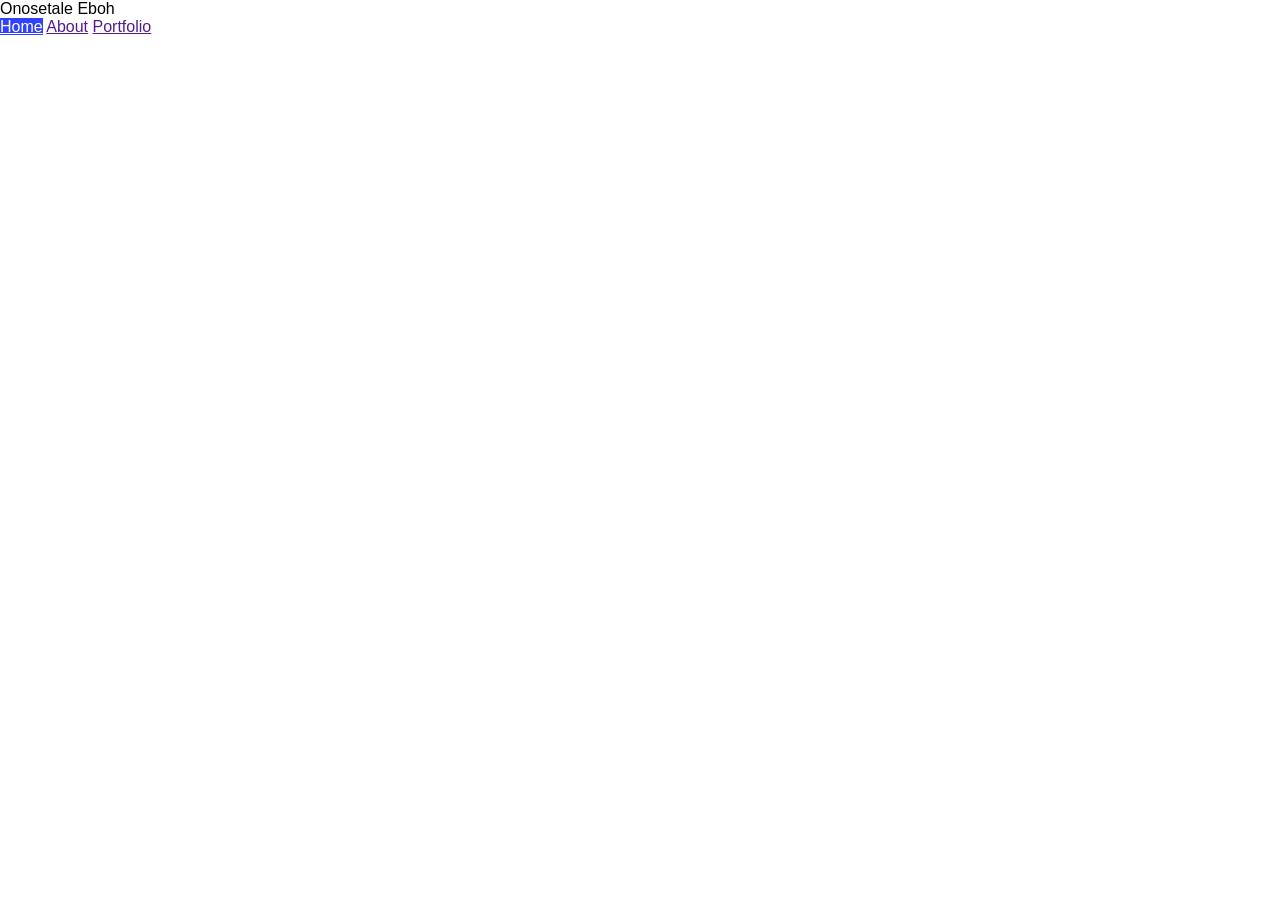
==== index.html @ ee699e07 "assignments" ====
<!DOCTYPE html>
<html lang="en">
<head>
    <meta charset="UTF-8">
    <meta name="viewport" content="width=device-width, initial-scale=1.0">
    <!-- My Title-->
    <title>Onosetale`s Portfolio</title>
    <link rel="stylesheet" href="Stylesheets/style.css">
</head>
<body>
    <header>
        <nav>
            <div class="logo">Onosetale Eboh</div>
            <div class="nav_links">
                <a href="" style="background-color: #2f43ff; color: white;">Home</a>
                <a href="">About</a>
                <a href="">Portfolio</a>
            </div>
        </nav>
    </header>
    <section></section>
    <footer></footer>
</body>
</html>
---- Stylesheets/style.css ----
*{
    padding: 0;
    margin: 0;
}

body{
    font-family: apple-system, BlinkMacSystemFont, 'Segoe UI', Roboto, Oxygen, Ubuntu, Cantarell, 'Open Sans', 'Helvetica Neue', sans-serif; 
    overflow-x: hidden;   
}

/* Media queries for devives with 1900px width and above */
@media screen and (min-width: 1900px){
    /* Header styles for devices with 1900px width and above */
    header{
        height: 100px;
        width: 100%;
        position: fixed;
    }

    /* Navigation styles for devices with 1900px width and above */
    nav{
        height: 100%;
        width: 100%;
        border: 1px solid;
        display: flex;
        justify-content: space-between;
        align-items: center;
    }

    .logo{
        width: 300px;
        border: 1px solid;
        font-size: 30px;
        font-weight: 600;
        align-content: center;
        text-align: center;
    }

    .nav_links{
        height: 100%;
        width: 800px;
        border: 1px solid;
        display: flex;
        justify-content: space-evenly;
        align-items: center;
    }

    .nav_links>a{
        text-decoration: none;
        color: black;
    }
}
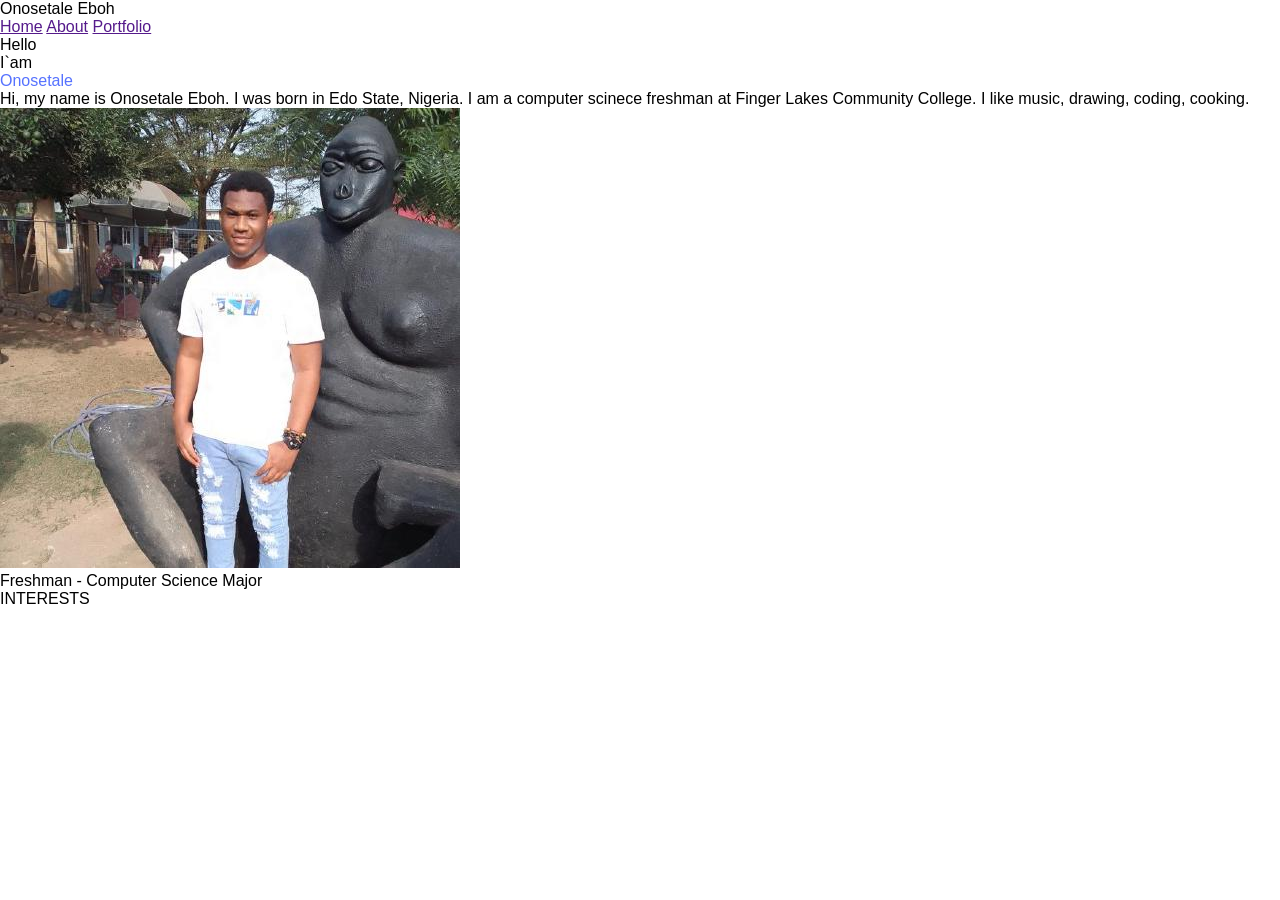
==== commit bbc3716c: "assign" ====
--- a/index.html
+++ b/index.html
@@ -12,13 +12,27 @@
         <nav>
             <div class="logo">Onosetale Eboh</div>
             <div class="nav_links">
-                <a href="" style="background-color: #2f43ff; color: white;">Home</a>
+                <a href="" >Home</a>
                 <a href="">About</a>
                 <a href="">Portfolio</a>
             </div>
         </nav>
     </header>
-    <section></section>
+    <section>
+        <div class="hello">
+            <p> Hello</p>
+        </div>
+        <div class="first_intro"> I`am <p style="color: #5672ff;">Onosetale</p></div>
+        <div class="second_intro">
+            <div class="about"> Hi, my name is Onosetale Eboh. I was born in Edo State, Nigeria. I am a computer scinece freshman at Finger Lakes Community College. I like music, drawing, coding, cooking.</div>
+            <img src="Images/155745445.jpg" alt="My Profile picture">
+            <p> Freshman - Computer Science Major</p>
+        </div>
+        <div class="interests_div">
+            <p class="heading">INTERESTS</p>
+            <div class="interests"></div>
+        </div>
+    </section>
     <footer></footer>
 </body>
 </html>
--- a/Stylesheets/style.css
+++ b/Stylesheets/style.css
@@ -14,32 +14,32 @@
     header{
         height: 100px;
         width: 100%;
-        position: fixed;
     }
 
     /* Navigation styles for devices with 1900px width and above */
     nav{
-        height: 100%;
+        height: 100px;
         width: 100%;
-        border: 1px solid;
         display: flex;
         justify-content: space-between;
         align-items: center;
+        position: fixed;
+        background-color: white;
+        box-shadow: 0px 3px 3px 0px #5672ff;
     }
 
     .logo{
         width: 300px;
-        border: 1px solid;
         font-size: 30px;
         font-weight: 600;
         align-content: center;
         text-align: center;
+        color: #5672ff;
     }
 
     .nav_links{
         height: 100%;
         width: 800px;
-        border: 1px solid;
         display: flex;
         justify-content: space-evenly;
         align-items: center;
@@ -47,6 +47,91 @@
 
     .nav_links>a{
         text-decoration: none;
-        color: black;
+        color: #5672ff;
+        width: 6vw;
+        height: 40px;
+        border-radius: 20px 20px 20px 20px;
+        text-align: center;
+        align-content: center;
+        font-weight: 600;
+        transition-duration: 300ms;
+    }
+    .nav_links>a:hover{
+        border: 1px solid #2f43ff;
+        background-color: #2f43ff;
+        color: white;
+
+    }
+
+    section{
+        height: 3000px;
+        width: 100%;
+        border: 1px solid;
+    }
+
+    .hello{
+        height: 130px;
+        width: 100%;
+        display: grid;
+        place-content: center;
+    }
+
+    .hello>p{
+        height: 50px;
+        width: 8vw;
+        border: 2px solid #5672ff;
+        text-align: center;
+        align-content: center;
+        border-radius: 26px 26px 26px 26px;
+        font-weight: 600;
+        color: #5672ff;
+    }
+
+    .first_intro{
+        height: 180px;
+        width: 100%;
+        text-align: center;
+        font-size: 60px;
+        font-weight: 500;
+    }
+
+    .second_intro{
+        height: 700px;
+        width: 100%;
+        display: flex;
+        justify-content: space-evenly;
+        align-items: center;
+    }
+
+    .about{
+        height: 200px;
+        width: 18vw;
+        font-weight: 600;
+        font-size: 20px;
+    }
+
+    .second_intro>img{
+        border-radius: 50%;
+        box-shadow: 0px 0px 15px 0px #5672ff;
+    }
+
+    .second_intro>p{
+        font-weight: 600;
+    }
+
+    .heading{
+        width: 100%;
+        text-align: center;
+        font-size: 35px;
+        font-weight: 600;
+        color: #5672ff;
+    }
+
+    .interests{
+        height: 800px;
+        width: 100%;
+        border: 1px solid; 
+        background: linear-gradient(90deg,rgba(86, 114, 255, 1) 0%, rgba(255, 255, 255, 1) 100%);
+
     }
 }
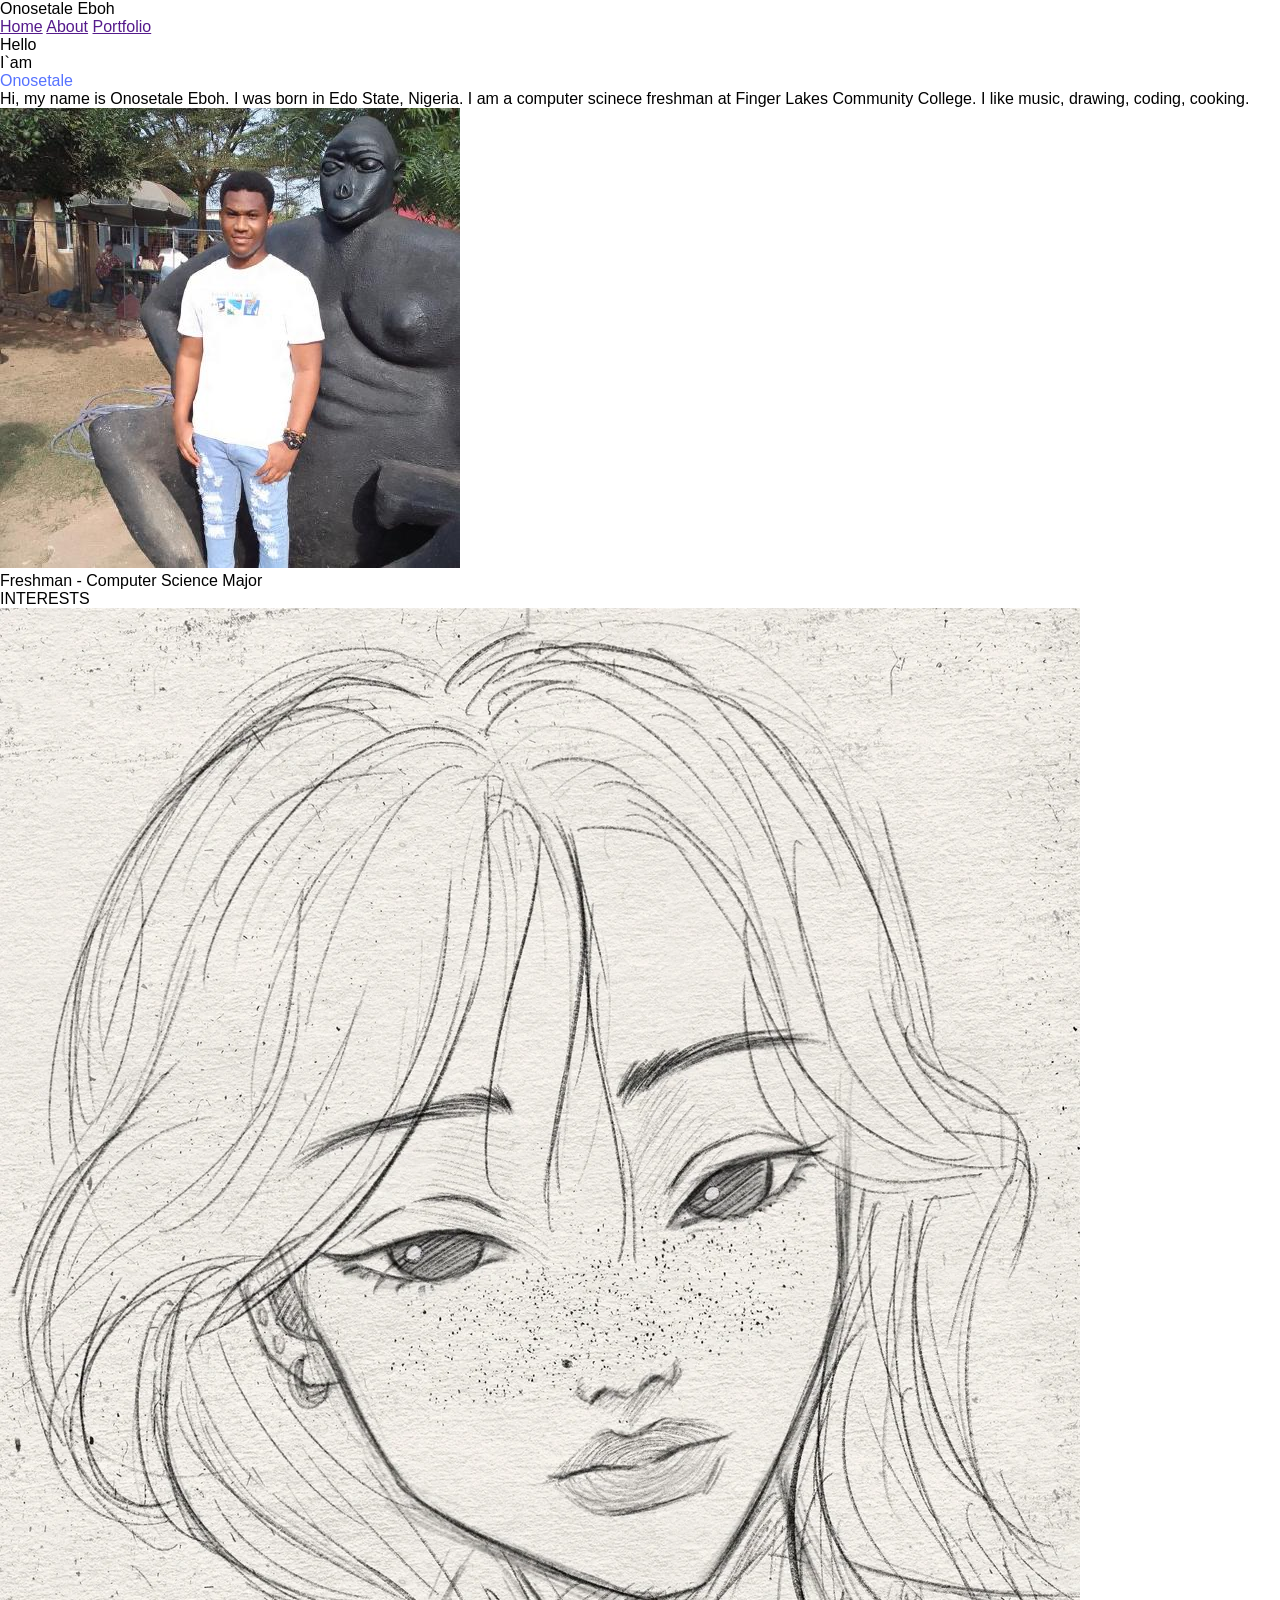
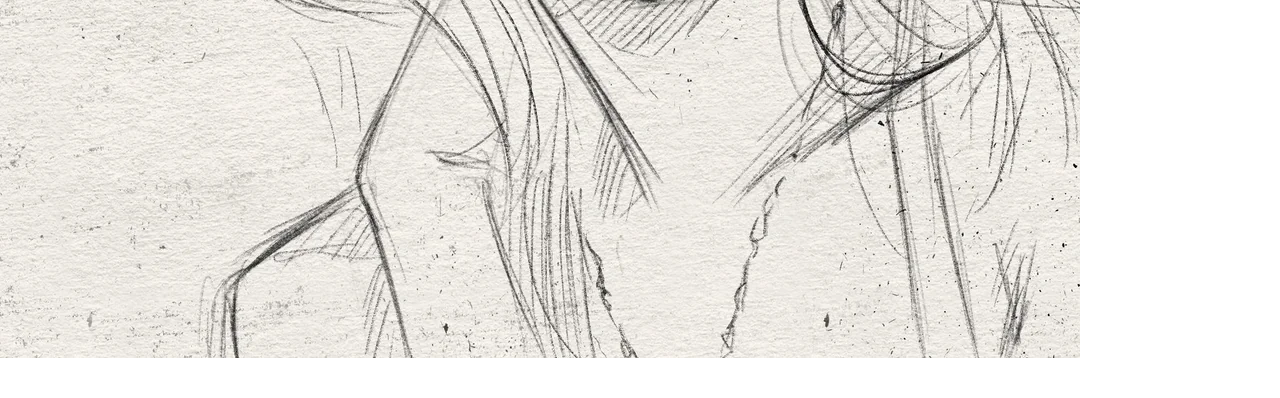
==== commit 61da8cbe: "update" ====
--- a/index.html
+++ b/index.html
@@ -30,7 +30,17 @@
         </div>
         <div class="interests_div">
             <p class="heading">INTERESTS</p>
-            <div class="interests"></div>
+            <div class="interests">
+                <div>
+                    <img src="Images/you-ever-finish-a-drawing-that-makes-you-think-youre-v0-ff0scjn5gioa1.webp" alt=" An image of a drawing" class="interest_img">
+                </div>
+                <div>
+                    <img src="" alt="" srcset="" class="interest_img">
+                </div>
+                <div>
+                    <img src="" alt="" srcset="" class="interest_img">
+                </div>
+            </div>
         </div>
     </section>
     <footer></footer>
--- a/Stylesheets/style.css
+++ b/Stylesheets/style.css
@@ -127,11 +127,36 @@
         color: #5672ff;
     }
 
-    .interests{
+    .interests_div{
         height: 800px;
         width: 100%;
         border: 1px solid; 
-        background: linear-gradient(90deg,rgba(86, 114, 255, 1) 0%, rgba(255, 255, 255, 1) 100%);
+    }
 
+    .interests{
+        height: 600px;
+        width: 100%;
+        border: 1px solid;
+        display: flex;
+        justify-content: space-evenly;
+        align-items: center;
+    }
+
+    .interests>div{
+        height: 500px;
+        width: 500px;
+        border: 1px solid;
+        border-radius: 3%;
+    }
+    .interests>div:hover{
+        box-shadow: 0px 0px 15px 0px #5672ff;
+        transition-duration: 300ms;
+    }
+
+    .interest_img{
+        height: 400px;
+        width: 100%;
+        border-top-left-radius: inherit;
+        border-top-right-radius: inherit;
     }
 }
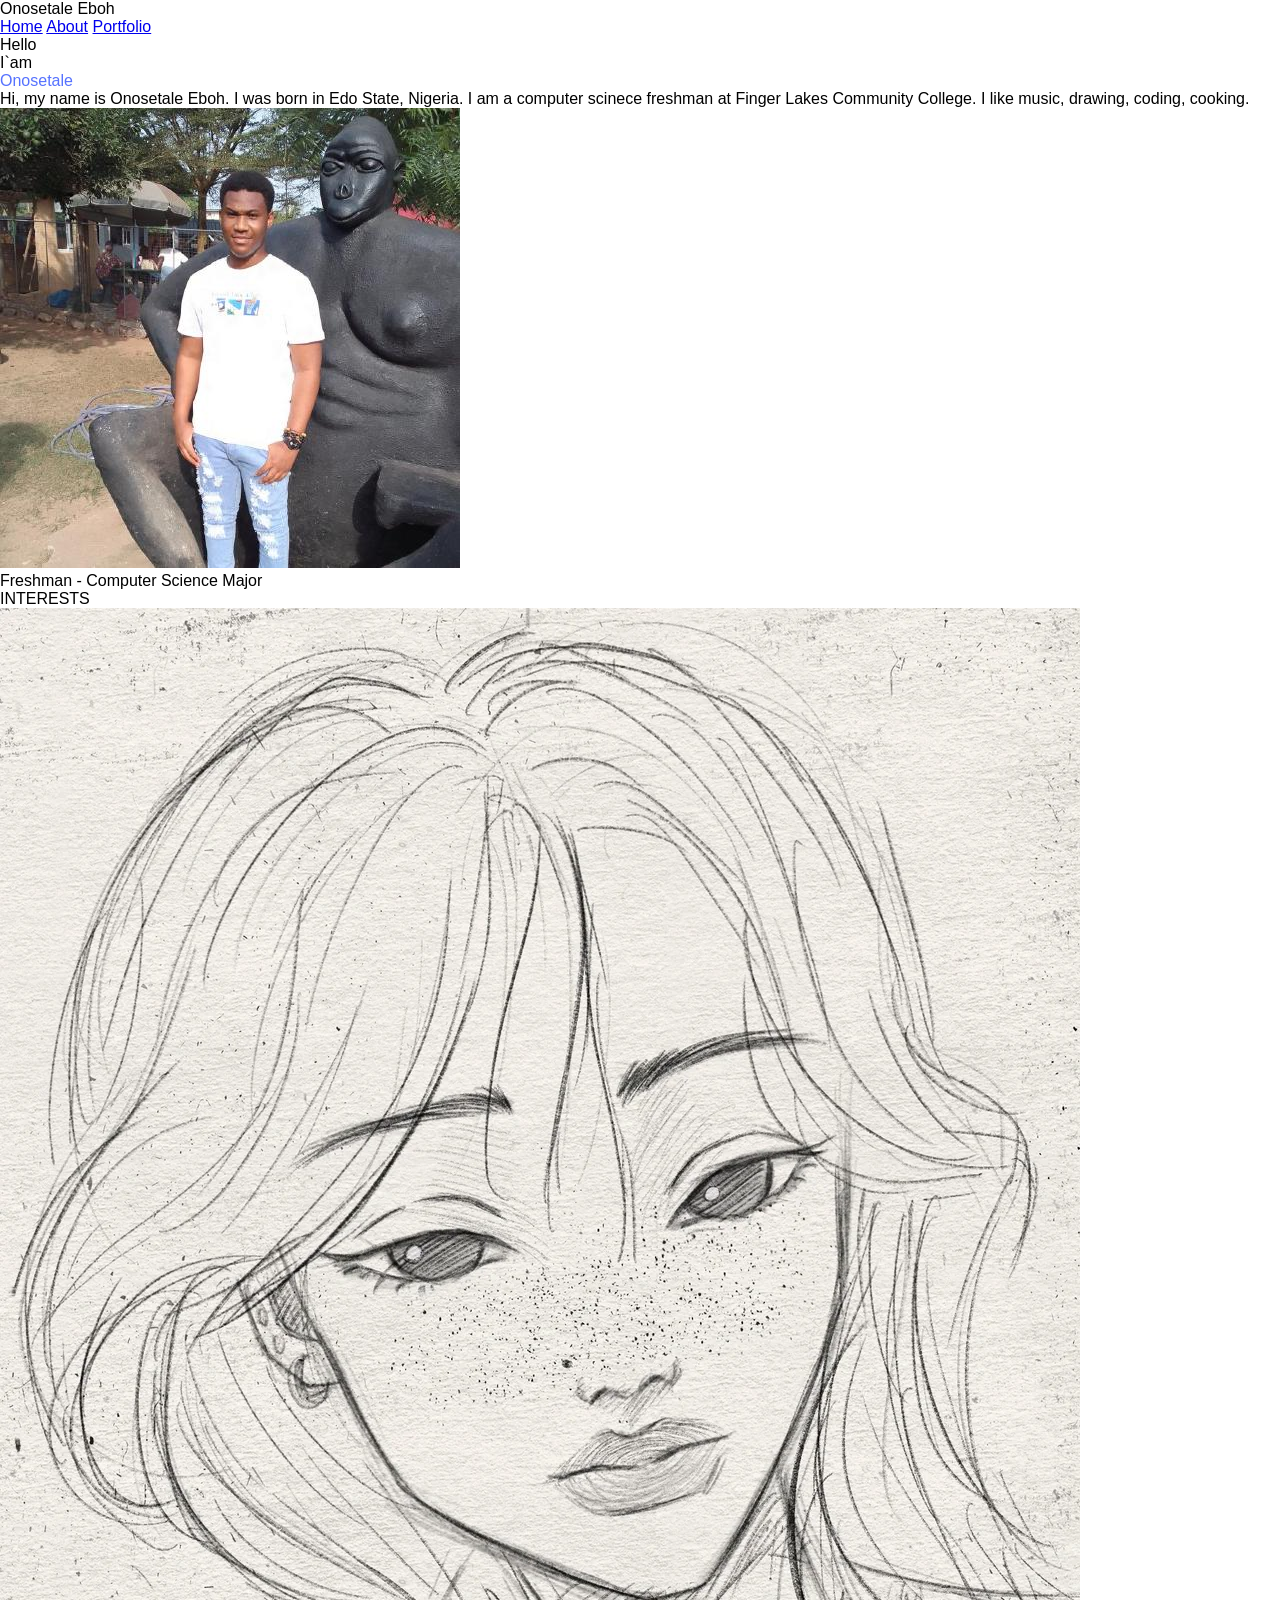
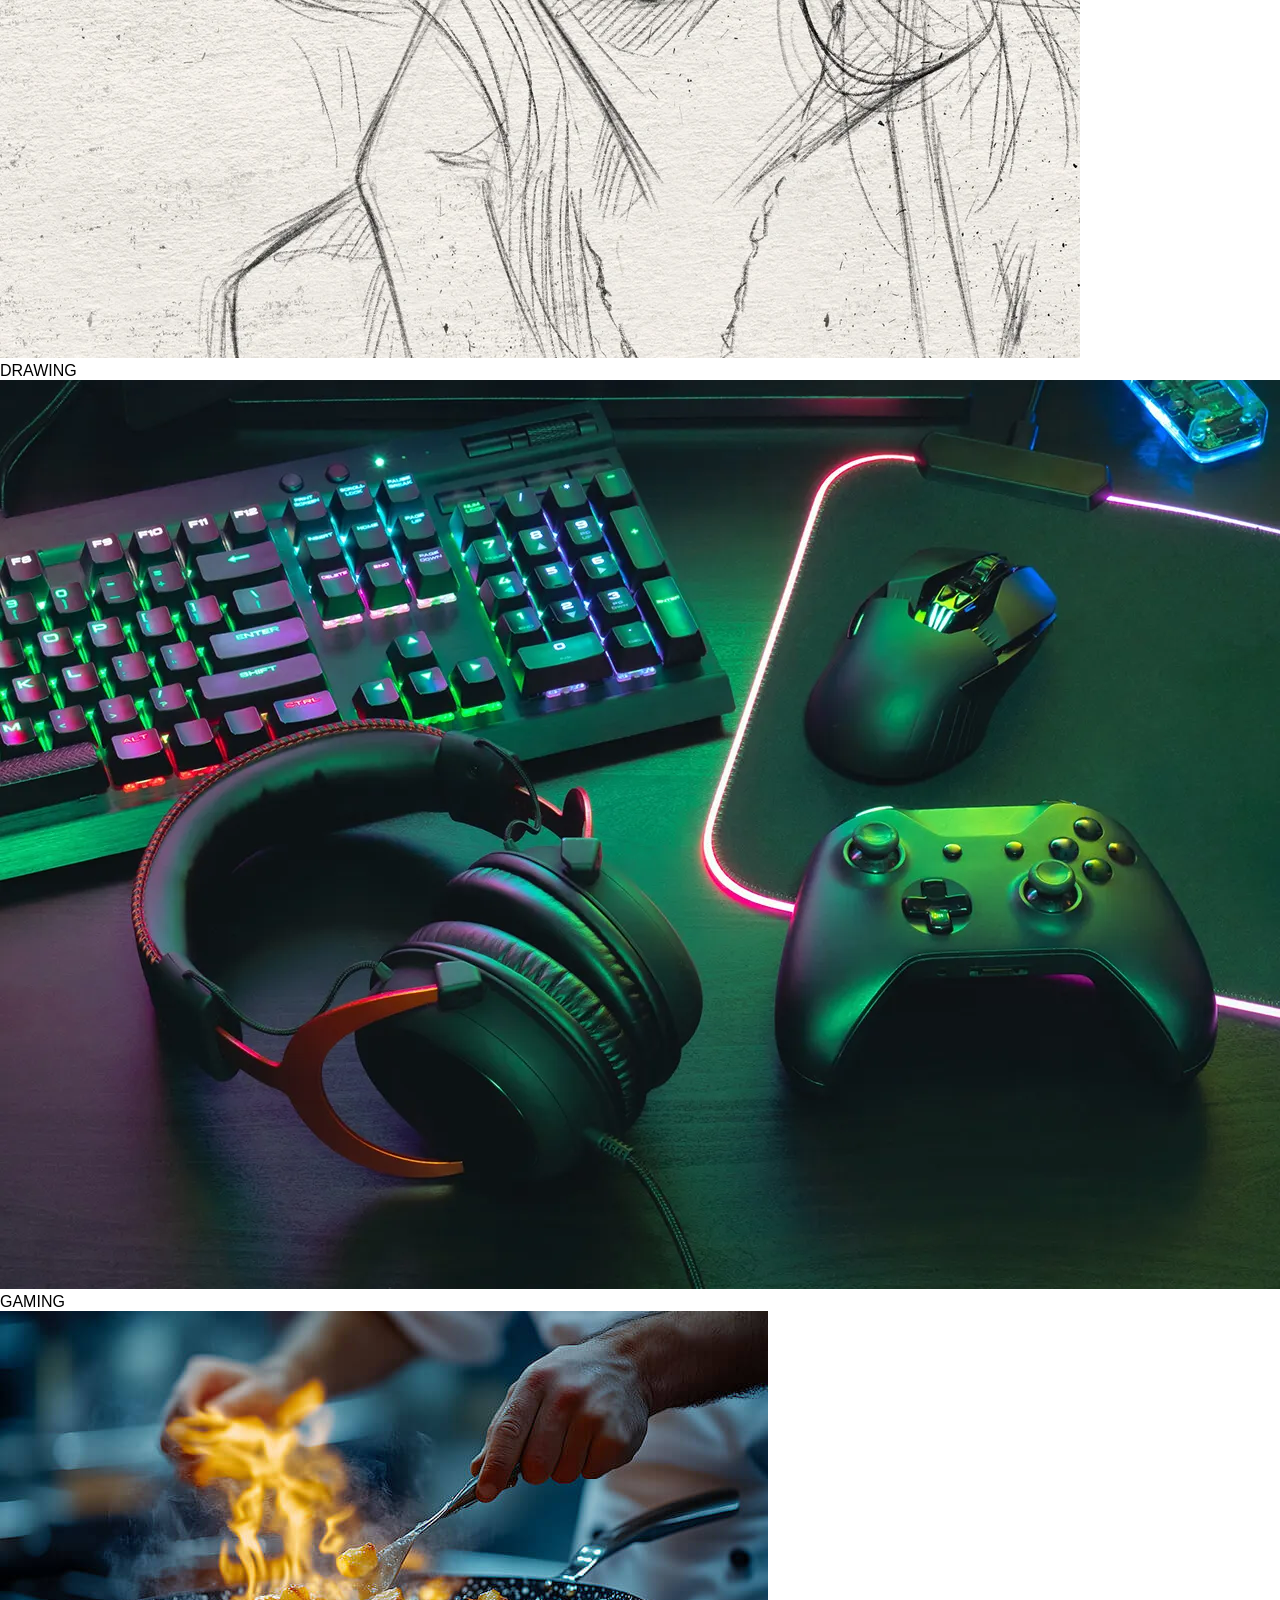
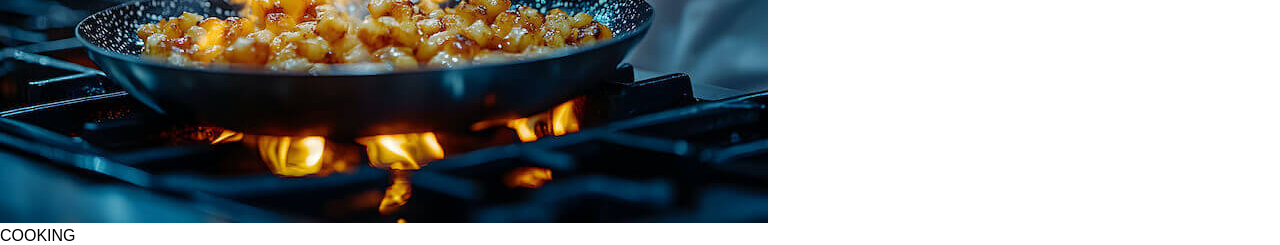
==== commit f9f6d9a1: "class" ====
--- a/index.html
+++ b/index.html
@@ -12,9 +12,9 @@
         <nav>
             <div class="logo">Onosetale Eboh</div>
             <div class="nav_links">
-                <a href="" >Home</a>
-                <a href="">About</a>
-                <a href="">Portfolio</a>
+                <a href="index.html" >Home</a>
+                <a href="about.html">About</a>
+                <a href="#">Portfolio</a>
             </div>
         </nav>
     </header>
@@ -33,12 +33,15 @@
             <div class="interests">
                 <div>
                     <img src="Images/you-ever-finish-a-drawing-that-makes-you-think-youre-v0-ff0scjn5gioa1.webp" alt=" An image of a drawing" class="interest_img">
+                    <p class="interest_title">DRAWING</p>
                 </div>
                 <div>
-                    <img src="" alt="" srcset="" class="interest_img">
+                    <img src="Images/gaming-keyboard-mouse-controller-headphones.webp" alt="" srcset="" class="interest_img">
+                    <p class="interest_title">GAMING</p>
                 </div>
                 <div>
-                    <img src="" alt="" srcset="" class="interest_img">
+                    <img src="Images/Chef-Flambeing-Potatoes-in-Professional-Kitchen-768.jpeg" alt="" srcset="" class="interest_img">
+                    <p class="interest_title">COOKING</p>
                 </div>
             </div>
         </div>
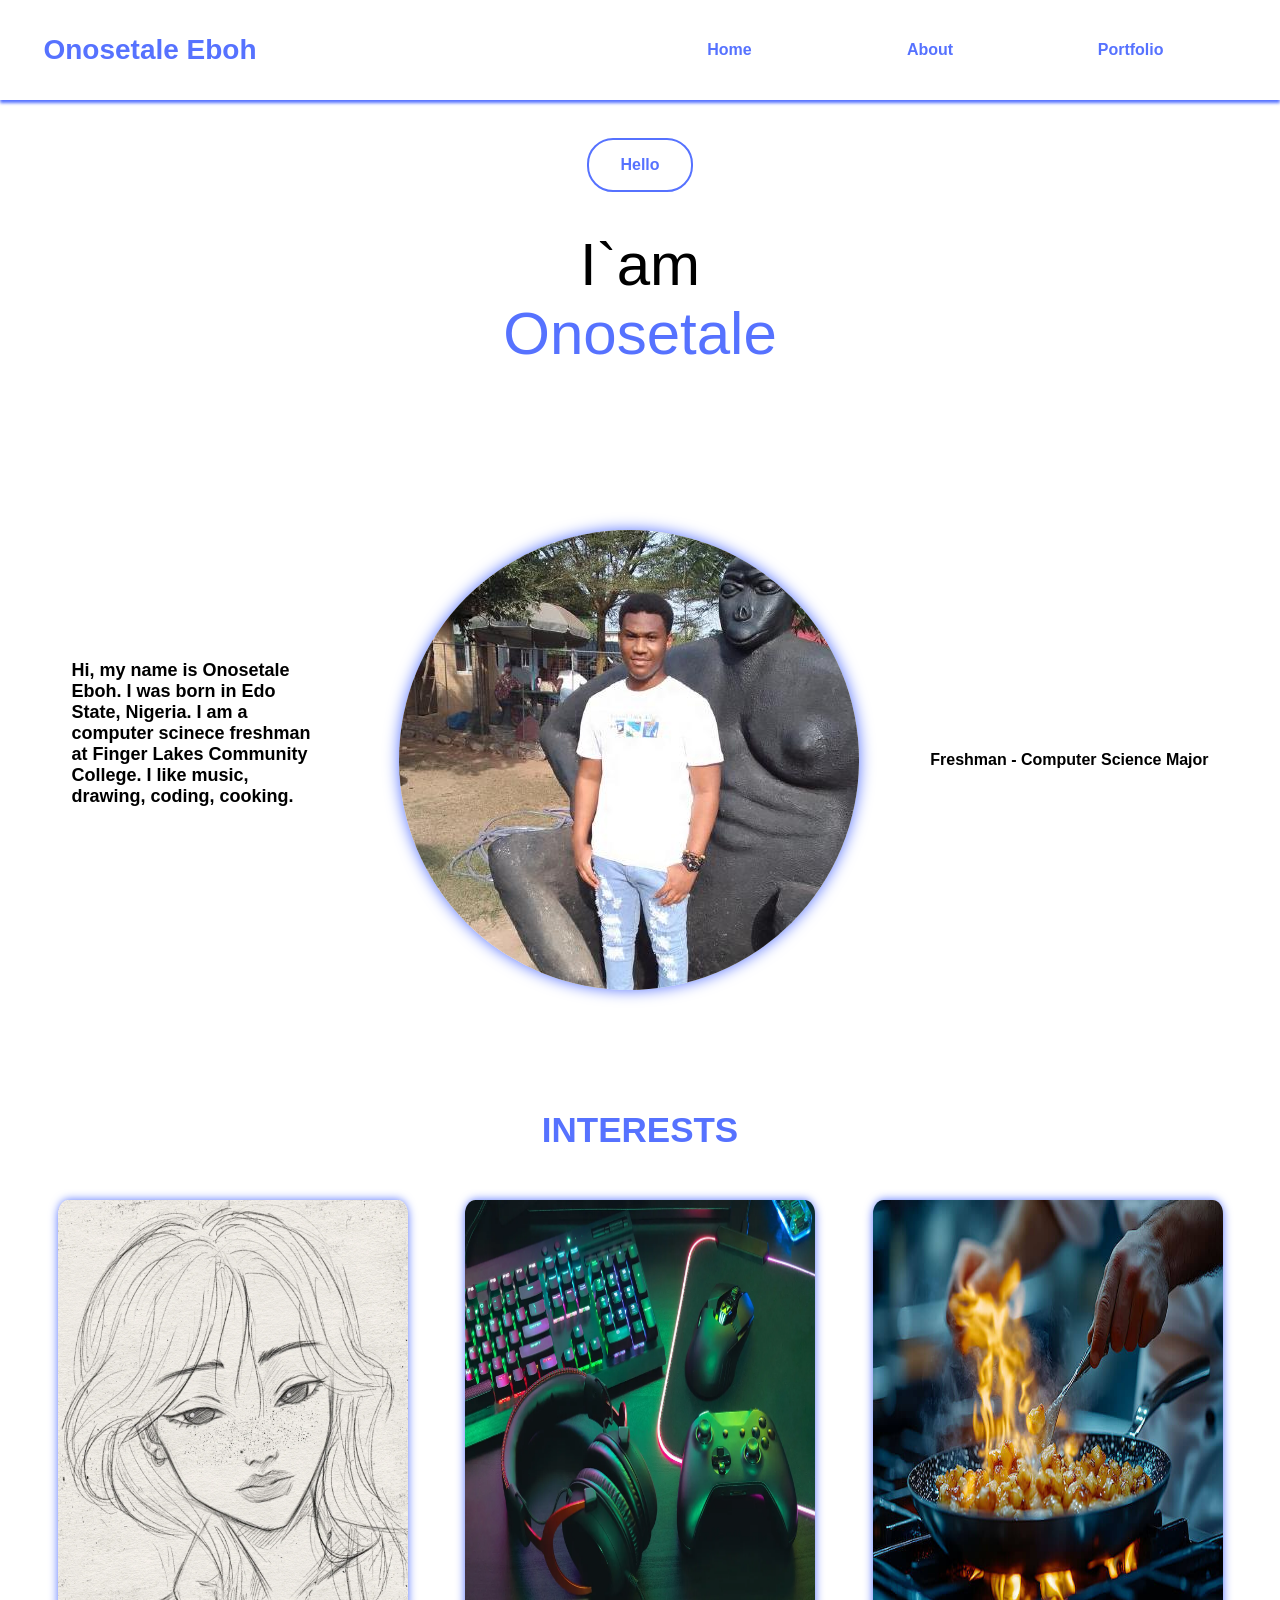
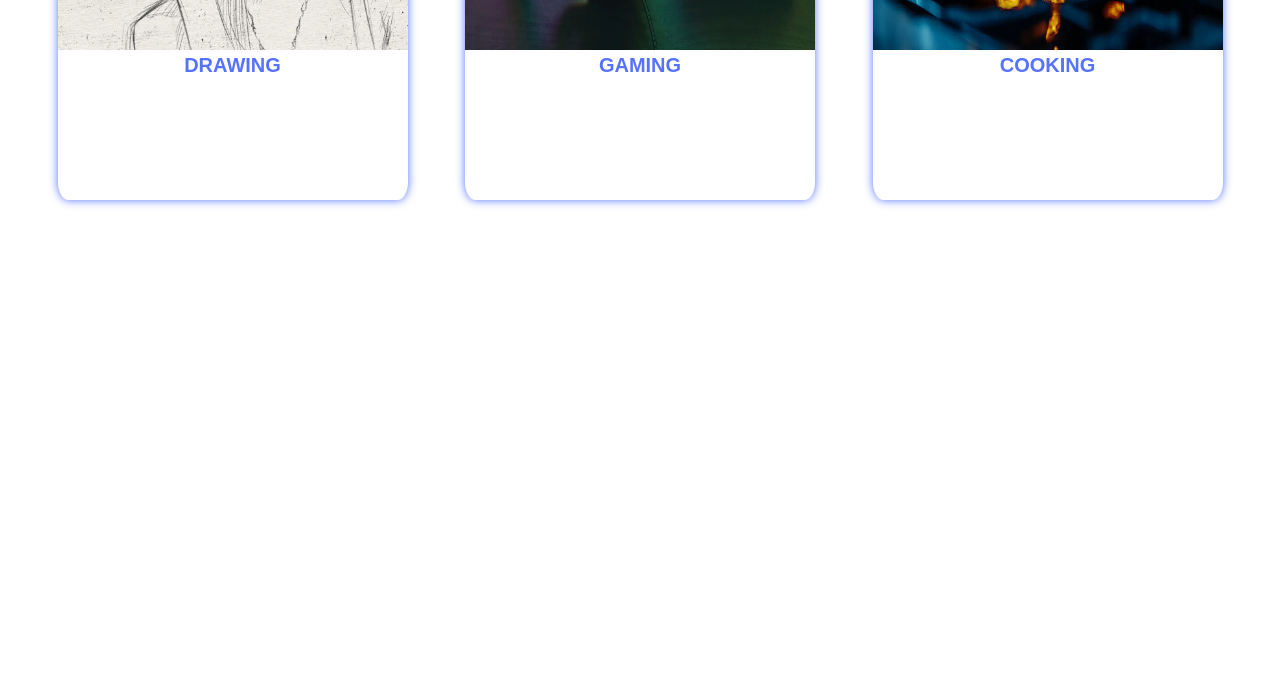
==== commit 5d215302: "assign" ====
--- a/index.html
+++ b/index.html
@@ -14,7 +14,7 @@
             <div class="nav_links">
                 <a href="index.html" >Home</a>
                 <a href="about.html">About</a>
-                <a href="#">Portfolio</a>
+                <a href="portfolio.html">Portfolio</a>
             </div>
         </nav>
     </header>
--- a/Stylesheets/style.css
+++ b/Stylesheets/style.css
@@ -8,6 +8,1254 @@
     overflow-x: hidden;   
 }
 
+@media screen and (min-width: 1200px) and (max-width: 1299px){
+    /* Header styles for devices with 1900px width and above */
+    header{
+        height: 100px;
+        width: 100%;
+    }
+
+    /* Navigation styles for devices with 1900px width and above */
+    nav{
+        height: 100px;
+        width: 100%;
+        display: flex;
+        justify-content: space-between;
+        align-items: center;
+        position: fixed;
+        background-color: white;
+        box-shadow: 0px 3px 3px 0px #5672ff;
+    }
+
+    .logo{
+        width: 300px;
+        font-size: 28px;
+        font-weight: 600;
+        align-content: center;
+        text-align: center;
+        color: #5672ff;
+    }
+
+    .nav_links{
+        height: 100%;
+        width: 700px;
+        display: flex;
+        justify-content: space-evenly;
+        align-items: center;
+    }
+
+    .nav_links>a{
+        text-decoration: none;
+        color: #5672ff;
+        width: 8vw;
+        height: 40px;
+        border-radius: 20px 20px 20px 20px;
+        text-align: center;
+        align-content: center;
+        font-weight: 600;
+        transition-duration: 300ms;
+    }
+    .nav_links>a:hover{
+        border: 1px solid #2f43ff;
+        background-color: #2f43ff;
+        color: white;
+
+    }
+
+    section{
+        height: 2200px;
+        width: 100%;
+    }
+
+    .hello{
+        height: 130px;
+        width: 100%;
+        display: grid;
+        place-content: center;
+    }
+
+    .hello>p{
+        height: 50px;
+        width: 8vw;
+        border: 2px solid #5672ff;
+        text-align: center;
+        align-content: center;
+        border-radius: 26px 26px 26px 26px;
+        font-weight: 600;
+        color: #5672ff;
+    }
+
+    .first_intro{
+        height: 180px;
+        width: 100%;
+        text-align: center;
+        font-size: 60px;
+        font-weight: 500;
+    }
+
+    .second_intro{
+        height: 700px;
+        width: 100%;
+        display: flex;
+        justify-content: space-evenly;
+        align-items: center;
+    }
+
+    .about{
+        height: 200px;
+        width: 20vw;
+        font-weight: 600;
+        font-size: 18px;
+    }
+
+    .second_intro>img{
+        border-radius: 50%;
+        box-shadow: 0px 0px 15px 0px #5672ff;
+    }
+
+    .second_intro>p{
+        font-weight: 600;
+    }
+
+    .heading{
+        width: 100%;
+        text-align: center;
+        font-size: 35px;
+        font-weight: 600;
+        color: #5672ff;
+    }
+
+    .interests_div{
+        height: 800px;
+        width: 100%;
+    }
+
+    .interests{
+        height: 700px;
+        width: 100%;
+        display: flex;
+        justify-content: space-evenly;
+        align-items: center;
+    }
+
+    .interests>div{
+        height: 600px;
+        width: 350px;
+        border-radius: 3%;
+        box-shadow: 0px 0px 10px 0px #5672ff;
+    }
+    .interests>div:hover{
+        box-shadow: 0px 0px 20px 0px #5672ff;
+        transition-duration: 300ms;
+    }
+
+    .interest_img{
+        height: 450px;
+        width: 100%;
+        border-top-left-radius: inherit;
+        border-top-right-radius: inherit;
+    }
+
+    .interest_title{
+        text-align: center;
+        font-weight: 600;
+        color: #5672ff;
+        font-size: 20px;
+    }
+}
+
+@media screen and (min-width: 1300px) and (max-width: 1399px){
+    /* Header styles for devices with 1900px width and above */
+    header{
+        height: 100px;
+        width: 100%;
+    }
+
+    /* Navigation styles for devices with 1900px width and above */
+    nav{
+        height: 100px;
+        width: 100%;
+        display: flex;
+        justify-content: space-between;
+        align-items: center;
+        position: fixed;
+        background-color: white;
+        box-shadow: 0px 3px 3px 0px #5672ff;
+    }
+
+    .logo{
+        width: 300px;
+        font-size: 30px;
+        font-weight: 600;
+        align-content: center;
+        text-align: center;
+        color: #5672ff;
+    }
+
+    .nav_links{
+        height: 100%;
+        width: 800px;
+        display: flex;
+        justify-content: space-evenly;
+        align-items: center;
+    }
+
+    .nav_links>a{
+        text-decoration: none;
+        color: #5672ff;
+        width: 7vw;
+        height: 40px;
+        border-radius: 20px 20px 20px 20px;
+        text-align: center;
+        align-content: center;
+        font-weight: 600;
+        transition-duration: 300ms;
+    }
+    .nav_links>a:hover{
+        border: 1px solid #2f43ff;
+        background-color: #2f43ff;
+        color: white;
+
+    }
+
+    section{
+        height: 2200px;
+        width: 100%;
+    }
+
+    .hello{
+        height: 130px;
+        width: 100%;
+        display: grid;
+        place-content: center;
+    }
+
+    .hello>p{
+        height: 50px;
+        width: 8vw;
+        border: 2px solid #5672ff;
+        text-align: center;
+        align-content: center;
+        border-radius: 26px 26px 26px 26px;
+        font-weight: 600;
+        color: #5672ff;
+    }
+
+    .first_intro{
+        height: 180px;
+        width: 100%;
+        text-align: center;
+        font-size: 60px;
+        font-weight: 500;
+    }
+
+    .second_intro{
+        height: 700px;
+        width: 100%;
+        display: flex;
+        justify-content: space-evenly;
+        align-items: center;
+    }
+
+    .about{
+        height: 200px;
+        width: 18vw;
+        font-weight: 600;
+        font-size: 20px;
+    }
+
+    .second_intro>img{
+        border-radius: 50%;
+        box-shadow: 0px 0px 15px 0px #5672ff;
+    }
+
+    .second_intro>p{
+        font-weight: 600;
+    }
+
+    .heading{
+        width: 100%;
+        text-align: center;
+        font-size: 35px;
+        font-weight: 600;
+        color: #5672ff;
+    }
+
+    .interests_div{
+        height: 800px;
+        width: 100%;
+    }
+
+    .interests{
+        height: 700px;
+        width: 100%;
+        display: flex;
+        justify-content: space-evenly;
+        align-items: center;
+    }
+
+    .interests>div{
+        height: 600px;
+        width: 400px;
+        border-radius: 3%;
+        box-shadow: 0px 0px 10px 0px #5672ff;
+    }
+    .interests>div:hover{
+        box-shadow: 0px 0px 20px 0px #5672ff;
+        transition-duration: 300ms;
+    }
+
+    .interest_img{
+        height: 450px;
+        width: 100%;
+        border-top-left-radius: inherit;
+        border-top-right-radius: inherit;
+    }
+
+    .interest_title{
+        text-align: center;
+        font-weight: 600;
+        color: #5672ff;
+        font-size: 20px;
+    }
+}
+
+@media screen and (min-width: 1500px) and (max-width: 1599px){
+    /* Header styles for devices with 1900px width and above */
+    header{
+        height: 100px;
+        width: 100%;
+    }
+
+    /* Navigation styles for devices with 1900px width and above */
+    nav{
+        height: 100px;
+        width: 100%;
+        display: flex;
+        justify-content: space-between;
+        align-items: center;
+        position: fixed;
+        background-color: white;
+        box-shadow: 0px 3px 3px 0px #5672ff;
+    }
+
+    .logo{
+        width: 300px;
+        font-size: 30px;
+        font-weight: 600;
+        align-content: center;
+        text-align: center;
+        color: #5672ff;
+    }
+
+    .nav_links{
+        height: 100%;
+        width: 800px;
+        display: flex;
+        justify-content: space-evenly;
+        align-items: center;
+    }
+
+    .nav_links>a{
+        text-decoration: none;
+        color: #5672ff;
+        width: 6vw;
+        height: 40px;
+        border-radius: 20px 20px 20px 20px;
+        text-align: center;
+        align-content: center;
+        font-weight: 600;
+        transition-duration: 300ms;
+    }
+    .nav_links>a:hover{
+        border: 1px solid #2f43ff;
+        background-color: #2f43ff;
+        color: white;
+
+    }
+
+    section{
+        height: 2200px;
+        width: 100%;
+    }
+
+    .hello{
+        height: 130px;
+        width: 100%;
+        display: grid;
+        place-content: center;
+    }
+
+    .hello>p{
+        height: 50px;
+        width: 8vw;
+        border: 2px solid #5672ff;
+        text-align: center;
+        align-content: center;
+        border-radius: 26px 26px 26px 26px;
+        font-weight: 600;
+        color: #5672ff;
+    }
+
+    .first_intro{
+        height: 180px;
+        width: 100%;
+        text-align: center;
+        font-size: 60px;
+        font-weight: 500;
+    }
+
+    .second_intro{
+        height: 700px;
+        width: 100%;
+        display: flex;
+        justify-content: space-evenly;
+        align-items: center;
+    }
+
+    .about{
+        height: 200px;
+        width: 18vw;
+        font-weight: 600;
+        font-size: 20px;
+    }
+
+    .second_intro>img{
+        border-radius: 50%;
+        box-shadow: 0px 0px 15px 0px #5672ff;
+    }
+
+    .second_intro>p{
+        font-weight: 600;
+    }
+
+    .heading{
+        width: 100%;
+        text-align: center;
+        font-size: 35px;
+        font-weight: 600;
+        color: #5672ff;
+    }
+
+    .interests_div{
+        height: 800px;
+        width: 100%;
+    }
+
+    .interests{
+        height: 700px;
+        width: 100%;
+        display: flex;
+        justify-content: space-evenly;
+        align-items: center;
+    }
+
+    .interests>div{
+        height: 600px;
+        width: 400px;
+        border-radius: 3%;
+        box-shadow: 0px 0px 10px 0px #5672ff;
+    }
+    .interests>div:hover{
+        box-shadow: 0px 0px 20px 0px #5672ff;
+        transition-duration: 300ms;
+    }
+
+    .interest_img{
+        height: 450px;
+        width: 100%;
+        border-top-left-radius: inherit;
+        border-top-right-radius: inherit;
+    }
+
+    .interest_title{
+        text-align: center;
+        font-weight: 600;
+        color: #5672ff;
+        font-size: 20px;
+    }
+}
+
+@media screen and (min-width: 1400px) and (max-width: 1499px){
+    /* Header styles for devices with 1900px width and above */
+    header{
+        height: 100px;
+        width: 100%;
+    }
+
+    /* Navigation styles for devices with 1900px width and above */
+    nav{
+        height: 100px;
+        width: 100%;
+        display: flex;
+        justify-content: space-between;
+        align-items: center;
+        position: fixed;
+        background-color: white;
+        box-shadow: 0px 3px 3px 0px #5672ff;
+    }
+
+    .logo{
+        width: 300px;
+        font-size: 30px;
+        font-weight: 600;
+        align-content: center;
+        text-align: center;
+        color: #5672ff;
+    }
+
+    .nav_links{
+        height: 100%;
+        width: 800px;
+        display: flex;
+        justify-content: space-evenly;
+        align-items: center;
+    }
+
+    .nav_links>a{
+        text-decoration: none;
+        color: #5672ff;
+        width: 7vw;
+        height: 40px;
+        border-radius: 20px 20px 20px 20px;
+        text-align: center;
+        align-content: center;
+        font-weight: 600;
+        transition-duration: 300ms;
+    }
+    .nav_links>a:hover{
+        border: 1px solid #2f43ff;
+        background-color: #2f43ff;
+        color: white;
+
+    }
+
+    section{
+        height: 2200px;
+        width: 100%;
+    }
+
+    .hello{
+        height: 130px;
+        width: 100%;
+        display: grid;
+        place-content: center;
+    }
+
+    .hello>p{
+        height: 50px;
+        width: 8vw;
+        border: 2px solid #5672ff;
+        text-align: center;
+        align-content: center;
+        border-radius: 26px 26px 26px 26px;
+        font-weight: 600;
+        color: #5672ff;
+    }
+
+    .first_intro{
+        height: 180px;
+        width: 100%;
+        text-align: center;
+        font-size: 60px;
+        font-weight: 500;
+    }
+
+    .second_intro{
+        height: 700px;
+        width: 100%;
+        display: flex;
+        justify-content: space-evenly;
+        align-items: center;
+    }
+
+    .about{
+        height: 200px;
+        width: 18vw;
+        font-weight: 600;
+        font-size: 20px;
+    }
+
+    .second_intro>img{
+        border-radius: 50%;
+        box-shadow: 0px 0px 15px 0px #5672ff;
+    }
+
+    .second_intro>p{
+        font-weight: 600;
+    }
+
+    .heading{
+        width: 100%;
+        text-align: center;
+        font-size: 35px;
+        font-weight: 600;
+        color: #5672ff;
+    }
+
+    .interests_div{
+        height: 800px;
+        width: 100%;
+    }
+
+    .interests{
+        height: 700px;
+        width: 100%;
+        display: flex;
+        justify-content: space-evenly;
+        align-items: center;
+    }
+
+    .interests>div{
+        height: 600px;
+        width: 400px;
+        border-radius: 3%;
+        box-shadow: 0px 0px 10px 0px #5672ff;
+    }
+    .interests>div:hover{
+        box-shadow: 0px 0px 20px 0px #5672ff;
+        transition-duration: 300ms;
+    }
+
+    .interest_img{
+        height: 450px;
+        width: 100%;
+        border-top-left-radius: inherit;
+        border-top-right-radius: inherit;
+    }
+
+    .interest_title{
+        text-align: center;
+        font-weight: 600;
+        color: #5672ff;
+        font-size: 20px;
+    }
+}
+
+@media screen and (min-width: 1500px) and (max-width: 1599px){
+    /* Header styles for devices with 1900px width and above */
+    header{
+        height: 100px;
+        width: 100%;
+    }
+
+    /* Navigation styles for devices with 1900px width and above */
+    nav{
+        height: 100px;
+        width: 100%;
+        display: flex;
+        justify-content: space-between;
+        align-items: center;
+        position: fixed;
+        background-color: white;
+        box-shadow: 0px 3px 3px 0px #5672ff;
+    }
+
+    .logo{
+        width: 300px;
+        font-size: 30px;
+        font-weight: 600;
+        align-content: center;
+        text-align: center;
+        color: #5672ff;
+    }
+
+    .nav_links{
+        height: 100%;
+        width: 800px;
+        display: flex;
+        justify-content: space-evenly;
+        align-items: center;
+    }
+
+    .nav_links>a{
+        text-decoration: none;
+        color: #5672ff;
+        width: 6vw;
+        height: 40px;
+        border-radius: 20px 20px 20px 20px;
+        text-align: center;
+        align-content: center;
+        font-weight: 600;
+        transition-duration: 300ms;
+    }
+    .nav_links>a:hover{
+        border: 1px solid #2f43ff;
+        background-color: #2f43ff;
+        color: white;
+
+    }
+
+    section{
+        height: 2200px;
+        width: 100%;
+    }
+
+    .hello{
+        height: 130px;
+        width: 100%;
+        display: grid;
+        place-content: center;
+    }
+
+    .hello>p{
+        height: 50px;
+        width: 8vw;
+        border: 2px solid #5672ff;
+        text-align: center;
+        align-content: center;
+        border-radius: 26px 26px 26px 26px;
+        font-weight: 600;
+        color: #5672ff;
+    }
+
+    .first_intro{
+        height: 180px;
+        width: 100%;
+        text-align: center;
+        font-size: 60px;
+        font-weight: 500;
+    }
+
+    .second_intro{
+        height: 700px;
+        width: 100%;
+        display: flex;
+        justify-content: space-evenly;
+        align-items: center;
+    }
+
+    .about{
+        height: 200px;
+        width: 18vw;
+        font-weight: 600;
+        font-size: 20px;
+    }
+
+    .second_intro>img{
+        border-radius: 50%;
+        box-shadow: 0px 0px 15px 0px #5672ff;
+    }
+
+    .second_intro>p{
+        font-weight: 600;
+    }
+
+    .heading{
+        width: 100%;
+        text-align: center;
+        font-size: 35px;
+        font-weight: 600;
+        color: #5672ff;
+    }
+
+    .interests_div{
+        height: 800px;
+        width: 100%;
+    }
+
+    .interests{
+        height: 700px;
+        width: 100%;
+        display: flex;
+        justify-content: space-evenly;
+        align-items: center;
+    }
+
+    .interests>div{
+        height: 600px;
+        width: 400px;
+        border-radius: 3%;
+        box-shadow: 0px 0px 10px 0px #5672ff;
+    }
+    .interests>div:hover{
+        box-shadow: 0px 0px 20px 0px #5672ff;
+        transition-duration: 300ms;
+    }
+
+    .interest_img{
+        height: 450px;
+        width: 100%;
+        border-top-left-radius: inherit;
+        border-top-right-radius: inherit;
+    }
+
+    .interest_title{
+        text-align: center;
+        font-weight: 600;
+        color: #5672ff;
+        font-size: 20px;
+    }
+}
+
+@media screen and (min-width: 1600px) and (max-width: 1699px){
+    /* Header styles for devices with 1900px width and above */
+    header{
+        height: 100px;
+        width: 100%;
+    }
+
+    /* Navigation styles for devices with 1900px width and above */
+    nav{
+        height: 100px;
+        width: 100%;
+        display: flex;
+        justify-content: space-between;
+        align-items: center;
+        position: fixed;
+        background-color: white;
+        box-shadow: 0px 3px 3px 0px #5672ff;
+    }
+
+    .logo{
+        width: 300px;
+        font-size: 30px;
+        font-weight: 600;
+        align-content: center;
+        text-align: center;
+        color: #5672ff;
+    }
+
+    .nav_links{
+        height: 100%;
+        width: 800px;
+        display: flex;
+        justify-content: space-evenly;
+        align-items: center;
+    }
+
+    .nav_links>a{
+        text-decoration: none;
+        color: #5672ff;
+        width: 6vw;
+        height: 40px;
+        border-radius: 20px 20px 20px 20px;
+        text-align: center;
+        align-content: center;
+        font-weight: 600;
+        transition-duration: 300ms;
+    }
+    .nav_links>a:hover{
+        border: 1px solid #2f43ff;
+        background-color: #2f43ff;
+        color: white;
+
+    }
+
+    section{
+        height: 2200px;
+        width: 100%;
+    }
+
+    .hello{
+        height: 130px;
+        width: 100%;
+        display: grid;
+        place-content: center;
+    }
+
+    .hello>p{
+        height: 50px;
+        width: 8vw;
+        border: 2px solid #5672ff;
+        text-align: center;
+        align-content: center;
+        border-radius: 26px 26px 26px 26px;
+        font-weight: 600;
+        color: #5672ff;
+    }
+
+    .first_intro{
+        height: 180px;
+        width: 100%;
+        text-align: center;
+        font-size: 60px;
+        font-weight: 500;
+    }
+
+    .second_intro{
+        height: 700px;
+        width: 100%;
+        display: flex;
+        justify-content: space-evenly;
+        align-items: center;
+    }
+
+    .about{
+        height: 200px;
+        width: 18vw;
+        font-weight: 600;
+        font-size: 20px;
+    }
+
+    .second_intro>img{
+        border-radius: 50%;
+        box-shadow: 0px 0px 15px 0px #5672ff;
+    }
+
+    .second_intro>p{
+        font-weight: 600;
+    }
+
+    .heading{
+        width: 100%;
+        text-align: center;
+        font-size: 35px;
+        font-weight: 600;
+        color: #5672ff;
+    }
+
+    .interests_div{
+        height: 800px;
+        width: 100%;
+    }
+
+    .interests{
+        height: 700px;
+        width: 100%;
+        display: flex;
+        justify-content: space-evenly;
+        align-items: center;
+    }
+
+    .interests>div{
+        height: 600px;
+        width: 500px;
+        border-radius: 3%;
+        box-shadow: 0px 0px 10px 0px #5672ff;
+    }
+    .interests>div:hover{
+        box-shadow: 0px 0px 20px 0px #5672ff;
+        transition-duration: 300ms;
+    }
+
+    .interest_img{
+        height: 450px;
+        width: 100%;
+        border-top-left-radius: inherit;
+        border-top-right-radius: inherit;
+    }
+
+    .interest_title{
+        text-align: center;
+        font-weight: 600;
+        color: #5672ff;
+        font-size: 20px;
+    }
+}
+
+@media screen and (min-width: 1700px) and (max-width: 1799px){
+    /* Header styles for devices with 1900px width and above */
+    header{
+        height: 100px;
+        width: 100%;
+    }
+
+    /* Navigation styles for devices with 1900px width and above */
+    nav{
+        height: 100px;
+        width: 100%;
+        display: flex;
+        justify-content: space-between;
+        align-items: center;
+        position: fixed;
+        background-color: white;
+        box-shadow: 0px 3px 3px 0px #5672ff;
+    }
+
+    .logo{
+        width: 300px;
+        font-size: 30px;
+        font-weight: 600;
+        align-content: center;
+        text-align: center;
+        color: #5672ff;
+    }
+
+    .nav_links{
+        height: 100%;
+        width: 800px;
+        display: flex;
+        justify-content: space-evenly;
+        align-items: center;
+    }
+
+    .nav_links>a{
+        text-decoration: none;
+        color: #5672ff;
+        width: 6vw;
+        height: 40px;
+        border-radius: 20px 20px 20px 20px;
+        text-align: center;
+        align-content: center;
+        font-weight: 600;
+        transition-duration: 300ms;
+    }
+    .nav_links>a:hover{
+        border: 1px solid #2f43ff;
+        background-color: #2f43ff;
+        color: white;
+
+    }
+
+    section{
+        height: 2200px;
+        width: 100%;
+    }
+
+    .hello{
+        height: 130px;
+        width: 100%;
+        display: grid;
+        place-content: center;
+    }
+
+    .hello>p{
+        height: 50px;
+        width: 8vw;
+        border: 2px solid #5672ff;
+        text-align: center;
+        align-content: center;
+        border-radius: 26px 26px 26px 26px;
+        font-weight: 600;
+        color: #5672ff;
+    }
+
+    .first_intro{
+        height: 180px;
+        width: 100%;
+        text-align: center;
+        font-size: 60px;
+        font-weight: 500;
+    }
+
+    .second_intro{
+        height: 700px;
+        width: 100%;
+        display: flex;
+        justify-content: space-evenly;
+        align-items: center;
+    }
+
+    .about{
+        height: 200px;
+        width: 18vw;
+        font-weight: 600;
+        font-size: 20px;
+    }
+
+    .second_intro>img{
+        border-radius: 50%;
+        box-shadow: 0px 0px 15px 0px #5672ff;
+    }
+
+    .second_intro>p{
+        font-weight: 600;
+    }
+
+    .heading{
+        width: 100%;
+        text-align: center;
+        font-size: 35px;
+        font-weight: 600;
+        color: #5672ff;
+    }
+
+    .interests_div{
+        height: 800px;
+        width: 100%;
+    }
+
+    .interests{
+        height: 700px;
+        width: 100%;
+        display: flex;
+        justify-content: space-evenly;
+        align-items: center;
+    }
+
+    .interests>div{
+        height: 600px;
+        width: 500px;
+        border-radius: 3%;
+        box-shadow: 0px 0px 10px 0px #5672ff;
+    }
+    .interests>div:hover{
+        box-shadow: 0px 0px 20px 0px #5672ff;
+        transition-duration: 300ms;
+    }
+
+    .interest_img{
+        height: 450px;
+        width: 100%;
+        border-top-left-radius: inherit;
+        border-top-right-radius: inherit;
+    }
+
+    .interest_title{
+        text-align: center;
+        font-weight: 600;
+        color: #5672ff;
+        font-size: 20px;
+    }
+}
+
+@media screen and (min-width: 1800px) and (max-width: 1899px){
+    /* Header styles for devices with 1900px width and above */
+    header{
+        height: 100px;
+        width: 100%;
+    }
+
+    /* Navigation styles for devices with 1900px width and above */
+    nav{
+        height: 100px;
+        width: 100%;
+        display: flex;
+        justify-content: space-between;
+        align-items: center;
+        position: fixed;
+        background-color: white;
+        box-shadow: 0px 3px 3px 0px #5672ff;
+    }
+
+    .logo{
+        width: 300px;
+        font-size: 30px;
+        font-weight: 600;
+        align-content: center;
+        text-align: center;
+        color: #5672ff;
+    }
+
+    .nav_links{
+        height: 100%;
+        width: 800px;
+        display: flex;
+        justify-content: space-evenly;
+        align-items: center;
+    }
+
+    .nav_links>a{
+        text-decoration: none;
+        color: #5672ff;
+        width: 6vw;
+        height: 40px;
+        border-radius: 20px 20px 20px 20px;
+        text-align: center;
+        align-content: center;
+        font-weight: 600;
+        transition-duration: 300ms;
+    }
+    .nav_links>a:hover{
+        border: 1px solid #2f43ff;
+        background-color: #2f43ff;
+        color: white;
+
+    }
+
+    section{
+        height: 2200px;
+        width: 100%;
+    }
+
+    .hello{
+        height: 130px;
+        width: 100%;
+        display: grid;
+        place-content: center;
+    }
+
+    .hello>p{
+        height: 50px;
+        width: 8vw;
+        border: 2px solid #5672ff;
+        text-align: center;
+        align-content: center;
+        border-radius: 26px 26px 26px 26px;
+        font-weight: 600;
+        color: #5672ff;
+    }
+
+    .first_intro{
+        height: 180px;
+        width: 100%;
+        text-align: center;
+        font-size: 60px;
+        font-weight: 500;
+    }
+
+    .second_intro{
+        height: 700px;
+        width: 100%;
+        display: flex;
+        justify-content: space-evenly;
+        align-items: center;
+    }
+
+    .about{
+        height: 200px;
+        width: 18vw;
+        font-weight: 600;
+        font-size: 20px;
+    }
+
+    .second_intro>img{
+        border-radius: 50%;
+        box-shadow: 0px 0px 15px 0px #5672ff;
+    }
+
+    .second_intro>p{
+        font-weight: 600;
+    }
+
+    .heading{
+        width: 100%;
+        text-align: center;
+        font-size: 35px;
+        font-weight: 600;
+        color: #5672ff;
+    }
+
+    .interests_div{
+        height: 800px;
+        width: 100%;
+    }
+
+    .interests{
+        height: 700px;
+        width: 100%;
+        display: flex;
+        justify-content: space-evenly;
+        align-items: center;
+    }
+
+    .interests>div{
+        height: 600px;
+        width: 500px;
+        border-radius: 3%;
+        box-shadow: 0px 0px 10px 0px #5672ff;
+    }
+    .interests>div:hover{
+        box-shadow: 0px 0px 20px 0px #5672ff;
+        transition-duration: 300ms;
+    }
+
+    .interest_img{
+        height: 450px;
+        width: 100%;
+        border-top-left-radius: inherit;
+        border-top-right-radius: inherit;
+    }
+
+    .interest_title{
+        text-align: center;
+        font-weight: 600;
+        color: #5672ff;
+        font-size: 20px;
+    }
+}
+
 /* Media queries for devives with 1900px width and above */
 @media screen and (min-width: 1900px){
     /* Header styles for devices with 1900px width and above */
@@ -64,9 +1312,8 @@
     }
 
     section{
-        height: 3000px;
-        width: 100%;
-        border: 1px solid;
+        height: 2200px;
+        width: 100%;
     }
 
     .hello{
@@ -130,33 +1377,38 @@
     .interests_div{
         height: 800px;
         width: 100%;
-        border: 1px solid; 
     }
 
     .interests{
+        height: 700px;
+        width: 100%;
+        display: flex;
+        justify-content: space-evenly;
+        align-items: center;
+    }
+
+    .interests>div{
         height: 600px;
-        width: 100%;
-        border: 1px solid;
-        display: flex;
-        justify-content: space-evenly;
-        align-items: center;
-    }
-
-    .interests>div{
+        width: 600px;
+        border-radius: 3%;
+        box-shadow: 0px 0px 10px 0px #5672ff;
+    }
+    .interests>div:hover{
+        box-shadow: 0px 0px 20px 0px #5672ff;
+        transition-duration: 300ms;
+    }
+
+    .interest_img{
         height: 500px;
-        width: 500px;
-        border: 1px solid;
-        border-radius: 3%;
-    }
-    .interests>div:hover{
-        box-shadow: 0px 0px 15px 0px #5672ff;
-        transition-duration: 300ms;
-    }
-
-    .interest_img{
-        height: 400px;
         width: 100%;
         border-top-left-radius: inherit;
         border-top-right-radius: inherit;
     }
+
+    .interest_title{
+        text-align: center;
+        font-weight: 600;
+        color: #5672ff;
+        font-size: 20px;
+    }
 }
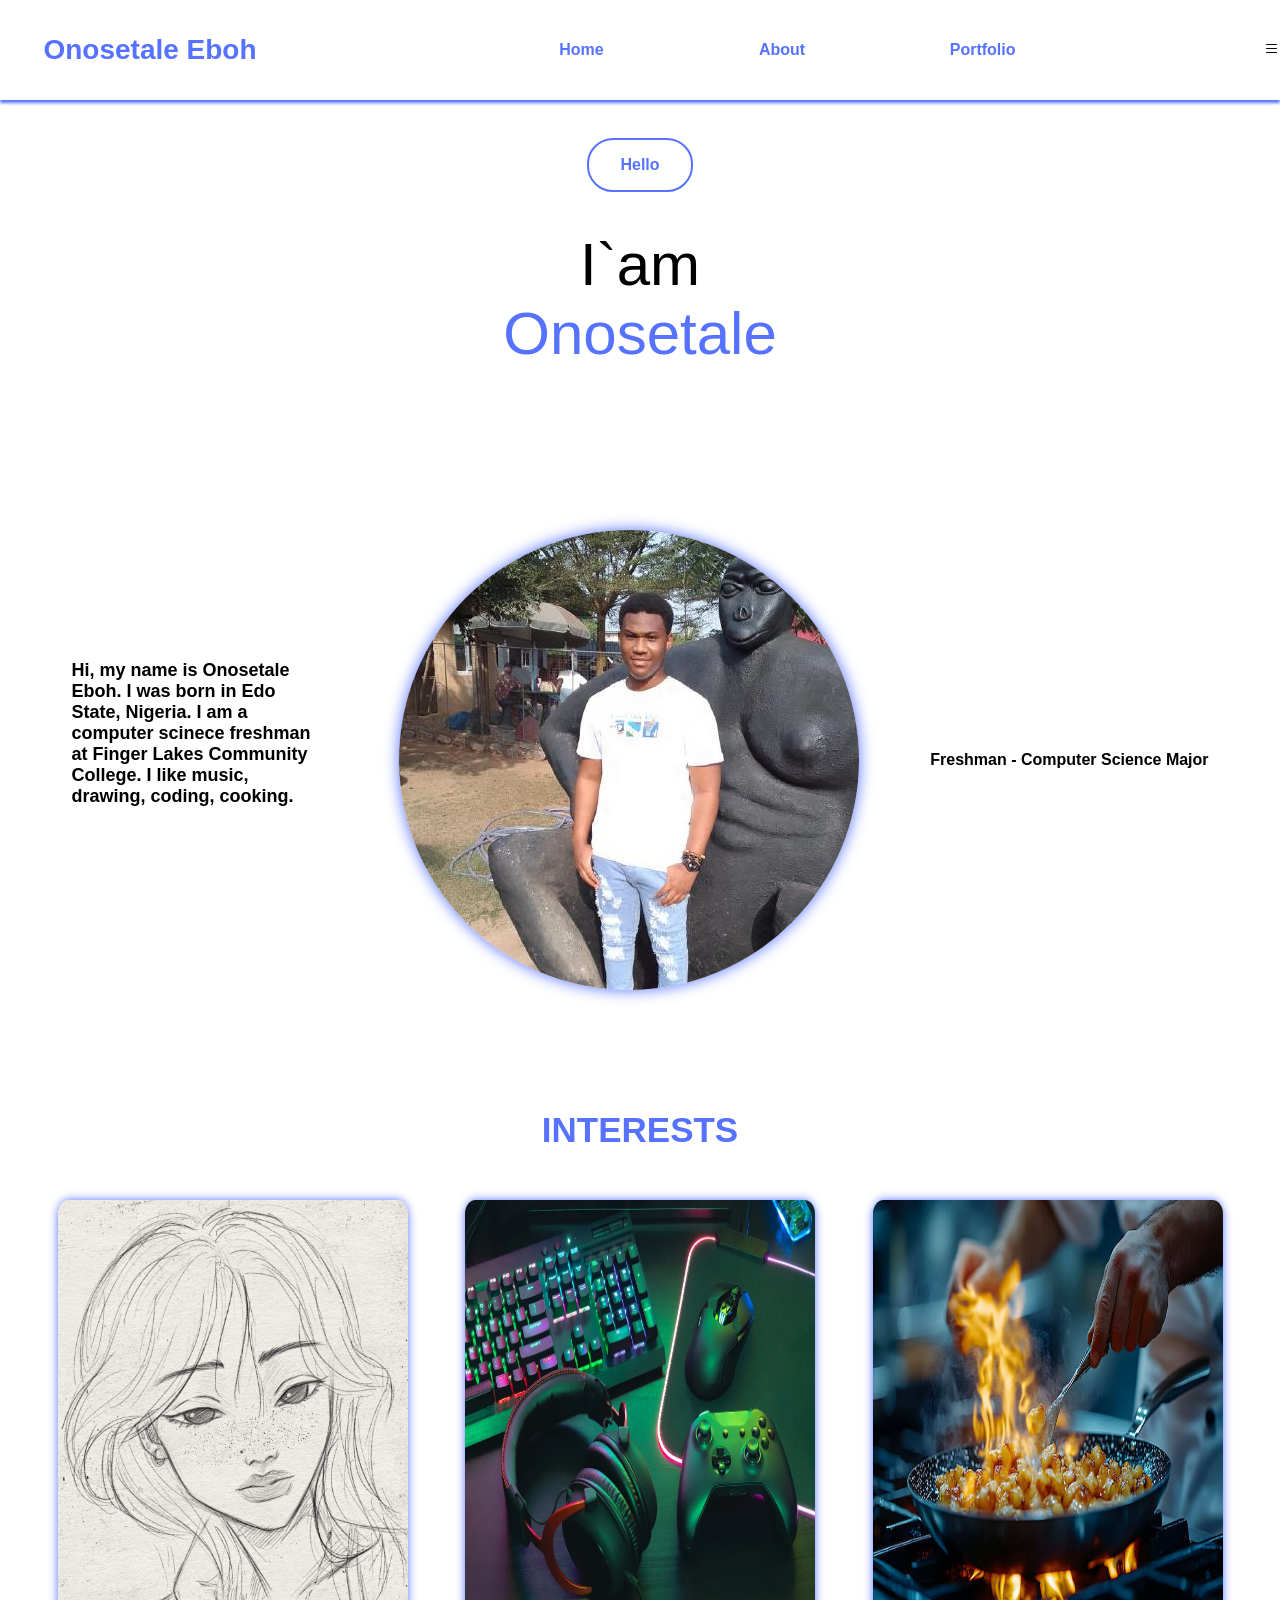
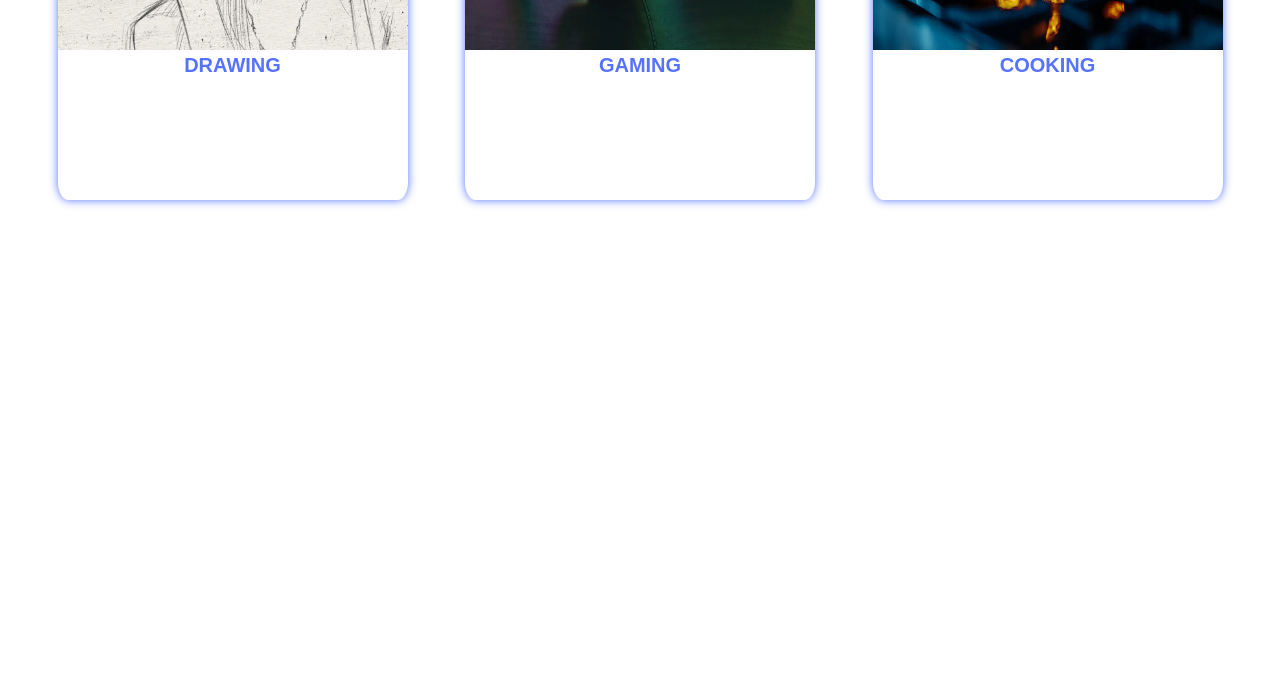
==== commit 9fa5a5cc: "class" ====
--- a/index.html
+++ b/index.html
@@ -6,6 +6,7 @@
     <!-- My Title-->
     <title>Onosetale`s Portfolio</title>
     <link rel="stylesheet" href="Stylesheets/style.css">
+    <link rel="stylesheet" href="https://cdn.jsdelivr.net/npm/bootstrap-icons@1.13.1/font/bootstrap-icons.min.css">
 </head>
 <body>
     <header>
@@ -15,6 +16,10 @@
                 <a href="index.html" >Home</a>
                 <a href="about.html">About</a>
                 <a href="portfolio.html">Portfolio</a>
+            </div>
+            <div class="sidenav">
+                <i class="bi bi-list"></i>
+                <div class="sidemenu"></div>
             </div>
         </nav>
     </header>
--- a/Stylesheets/style.css
+++ b/Stylesheets/style.css
@@ -8,7 +8,1113 @@
     overflow-x: hidden;   
 }
 
-@media screen and (min-width: 1200px) and (max-width: 1299px){
+@media screen and (min-width: 400px) and (max-width: 499px){
+    /* Header styles for devices with 1900px width and above */
+    header{
+        height: 100px;
+        width: 100%;
+    }
+
+    /* Navigation styles for devices with 1900px width and above */
+    nav{
+        height: 100px;
+        width: 100%;
+        display: flex;
+        justify-content: space-evenly;
+        align-items: center;
+        position: fixed;
+        background-color: white;
+        box-shadow: 0px 3px 3px 0px #5672ff;
+    }
+
+    .logo{
+        border: 1px solid;
+        font-size: 18px;
+        font-weight: 600;
+        align-content: center;
+        text-align: center;
+        color: #5672ff;
+    }
+
+    .nav_links{
+        height: 100%;
+        width: 100px;
+        border: 1px solid;
+    }
+
+    .nav_links>a{
+        display: none;
+    }
+
+    section{
+        height: 3200px;
+        width: 100%;
+    }
+
+    .hello{
+        height: 130px;
+        width: 100%;
+        display: grid;
+        place-content: center;
+    }
+
+    .hello>p{
+        height: 50px;
+        width: 14vw;
+        border: 2px solid #5672ff;
+        text-align: center;
+        align-content: center;
+        border-radius: 26px 26px 26px 26px;
+        font-weight: 600;
+        color: #5672ff;
+    }
+
+    .first_intro{
+        height: 180px;
+        width: 100%;
+        text-align: center;
+        font-size: 50px;
+        font-weight: 500;
+    }
+
+    .second_intro{
+        height: 800px;
+        width: 100%;
+        display: grid;
+        place-content: center;
+        gap: 30px;
+    }
+
+    .about{
+        width: 55vw;
+        font-weight: 600;
+        font-size: 15px;
+        text-align: center;
+    }
+
+    .second_intro>img{
+        height: 300px;
+        border-radius: 50%;
+        box-shadow: 0px 0px 15px 0px #5672ff;
+    }
+
+    .second_intro>p{
+        height: 200px;
+        width: 55vw;
+        font-weight: 600;
+        font-size: 15px;
+        text-align: center;
+    }
+
+    .heading{
+        width: 100%;
+        text-align: center;
+        font-size: 35px;
+        font-weight: 600;
+        color: #5672ff;
+    }
+
+    .interests_div{
+        height: 1400px;
+        width: 100%;
+    }
+
+    .interests{
+        height: 1200px;
+        width: 100%;
+        display: flex;
+        justify-content: space-evenly;
+        align-items: center;
+        flex-wrap: wrap;
+    }
+
+    .interests>div{
+        height: 400px;
+        width: 43vw;
+        border-radius: 3%;
+        box-shadow: 0px 0px 10px 0px #5672ff;
+    }
+    .interests>div:hover{
+        box-shadow: 0px 0px 20px 0px #5672ff;
+        transition-duration: 300ms;
+    }
+
+    .interest_img{
+        height: 300px;
+        width: 100%;
+        border-top-left-radius: inherit;
+        border-top-right-radius: inherit;
+    }
+
+    .interest_title{
+        text-align: center;
+        font-weight: 600;
+        color: #5672ff;
+        font-size: 20px;
+    }
+}
+@media screen and (min-width: 500px) and (max-width: 599px){
+    /* Header styles for devices with 1900px width and above */
+    header{
+        height: 100px;
+        width: 100%;
+    }
+
+    /* Navigation styles for devices with 1900px width and above */
+    nav{
+        height: 100px;
+        width: 100%;
+        display: flex;
+        justify-content: space-between;
+        align-items: center;
+        position: fixed;
+        background-color: white;
+        box-shadow: 0px 3px 3px 0px #5672ff;
+    }
+
+    .logo{
+        width: 300px;
+        font-size: 20px;
+        font-weight: 600;
+        align-content: center;
+        text-align: center;
+        color: #5672ff;
+    }
+
+    .nav_links{
+        height: 100%;
+        width: 500px;
+        display: flex;
+        justify-content: space-evenly;
+        align-items: center;
+    }
+
+    .nav_links>a{
+        text-decoration: none;
+        color: #5672ff;
+        width: 14vw;
+        height: 40px;
+        border-radius: 20px 20px 20px 20px;
+        text-align: center;
+        align-content: center;
+        font-weight: 600;
+        transition-duration: 300ms;
+        font-size: 14px;
+    }
+    .nav_links>a:hover{
+        border: 1px solid #2f43ff;
+        background-color: #2f43ff;
+        color: white;
+
+    }
+
+    section{
+        height: 3200px;
+        width: 100%;
+    }
+
+    .hello{
+        height: 130px;
+        width: 100%;
+        display: grid;
+        place-content: center;
+    }
+
+    .hello>p{
+        height: 50px;
+        width: 14vw;
+        border: 2px solid #5672ff;
+        text-align: center;
+        align-content: center;
+        border-radius: 26px 26px 26px 26px;
+        font-weight: 600;
+        color: #5672ff;
+    }
+
+    .first_intro{
+        height: 180px;
+        width: 100%;
+        text-align: center;
+        font-size: 50px;
+        font-weight: 500;
+    }
+
+    .second_intro{
+        height: 800px;
+        width: 100%;
+        display: grid;
+        place-content: center;
+        gap: 30px;
+    }
+
+    .about{
+        width: 55vw;
+        font-weight: 600;
+        font-size: 15px;
+        text-align: center;
+    }
+
+    .second_intro>img{
+        height: 300px;
+        border-radius: 50%;
+        box-shadow: 0px 0px 15px 0px #5672ff;
+    }
+
+    .second_intro>p{
+        height: 200px;
+        width: 55vw;
+        font-weight: 600;
+        font-size: 15px;
+        text-align: center;
+    }
+
+    .heading{
+        width: 100%;
+        text-align: center;
+        font-size: 35px;
+        font-weight: 600;
+        color: #5672ff;
+    }
+
+    .interests_div{
+        height: 1400px;
+        width: 100%;
+    }
+
+    .interests{
+        height: 1200px;
+        width: 100%;
+        display: flex;
+        justify-content: space-evenly;
+        align-items: center;
+        flex-wrap: wrap;
+    }
+
+    .interests>div{
+        height: 400px;
+        width: 43vw;
+        border-radius: 3%;
+        box-shadow: 0px 0px 10px 0px #5672ff;
+    }
+    .interests>div:hover{
+        box-shadow: 0px 0px 20px 0px #5672ff;
+        transition-duration: 300ms;
+    }
+
+    .interest_img{
+        height: 300px;
+        width: 100%;
+        border-top-left-radius: inherit;
+        border-top-right-radius: inherit;
+    }
+
+    .interest_title{
+        text-align: center;
+        font-weight: 600;
+        color: #5672ff;
+        font-size: 20px;
+    }
+}
+@media screen and (min-width: 600px) and (max-width: 699px){
+    /* Header styles for devices with 1900px width and above */
+    header{
+        height: 100px;
+        width: 100%;
+    }
+
+    /* Navigation styles for devices with 1900px width and above */
+    nav{
+        height: 100px;
+        width: 100%;
+        display: flex;
+        justify-content: space-between;
+        align-items: center;
+        position: fixed;
+        background-color: white;
+        box-shadow: 0px 3px 3px 0px #5672ff;
+    }
+
+    .logo{
+        width: 300px;
+        font-size: 22px;
+        font-weight: 600;
+        align-content: center;
+        text-align: center;
+        color: #5672ff;
+    }
+
+    .nav_links{
+        height: 100%;
+        width: 500px;
+        display: flex;
+        justify-content: space-evenly;
+        align-items: center;
+    }
+
+    .nav_links>a{
+        text-decoration: none;
+        color: #5672ff;
+        width: 14vw;
+        height: 40px;
+        border-radius: 20px 20px 20px 20px;
+        text-align: center;
+        align-content: center;
+        font-weight: 600;
+        transition-duration: 300ms;
+        font-size: 14px;
+    }
+    .nav_links>a:hover{
+        border: 1px solid #2f43ff;
+        background-color: #2f43ff;
+        color: white;
+
+    }
+
+    section{
+        height: 3200px;
+        width: 100%;
+    }
+
+    .hello{
+        height: 130px;
+        width: 100%;
+        display: grid;
+        place-content: center;
+    }
+
+    .hello>p{
+        height: 50px;
+        width: 14vw;
+        border: 2px solid #5672ff;
+        text-align: center;
+        align-content: center;
+        border-radius: 26px 26px 26px 26px;
+        font-weight: 600;
+        color: #5672ff;
+    }
+
+    .first_intro{
+        height: 180px;
+        width: 100%;
+        text-align: center;
+        font-size: 50px;
+        font-weight: 500;
+    }
+
+    .second_intro{
+        height: 800px;
+        width: 100%;
+        display: grid;
+        place-content: center;
+        gap: 30px;
+    }
+
+    .about{
+        width: 50vw;
+        font-weight: 600;
+        font-size: 16px;
+        text-align: center;
+    }
+
+    .second_intro>img{
+        height: 300px;
+        border-radius: 50%;
+        box-shadow: 0px 0px 15px 0px #5672ff;
+    }
+
+    .second_intro>p{
+        height: 200px;
+        width: 50vw;
+        font-weight: 600;
+        font-size: 16px;
+        text-align: center;
+    }
+
+    .heading{
+        width: 100%;
+        text-align: center;
+        font-size: 35px;
+        font-weight: 600;
+        color: #5672ff;
+    }
+
+    .interests_div{
+        height: 1400px;
+        width: 100%;
+    }
+
+    .interests{
+        height: 1200px;
+        width: 100%;
+        display: flex;
+        justify-content: space-evenly;
+        align-items: center;
+        flex-wrap: wrap;
+    }
+
+    .interests>div{
+        height: 400px;
+        width: 43vw;
+        border-radius: 3%;
+        box-shadow: 0px 0px 10px 0px #5672ff;
+    }
+    .interests>div:hover{
+        box-shadow: 0px 0px 20px 0px #5672ff;
+        transition-duration: 300ms;
+    }
+
+    .interest_img{
+        height: 300px;
+        width: 100%;
+        border-top-left-radius: inherit;
+        border-top-right-radius: inherit;
+    }
+
+    .interest_title{
+        text-align: center;
+        font-weight: 600;
+        color: #5672ff;
+        font-size: 20px;
+    }
+}
+
+@media screen and (min-width: 700px) and (max-width: 799px){
+    /* Header styles for devices with 1900px width and above */
+    header{
+        height: 100px;
+        width: 100%;
+    }
+
+    /* Navigation styles for devices with 1900px width and above */
+    nav{
+        height: 100px;
+        width: 100%;
+        display: flex;
+        justify-content: space-between;
+        align-items: center;
+        position: fixed;
+        background-color: white;
+        box-shadow: 0px 3px 3px 0px #5672ff;
+    }
+
+    .logo{
+        width: 300px;
+        font-size: 26px;
+        font-weight: 600;
+        align-content: center;
+        text-align: center;
+        color: #5672ff;
+    }
+
+    .nav_links{
+        height: 100%;
+        width: 500px;
+        display: flex;
+        justify-content: space-evenly;
+        align-items: center;
+    }
+
+    .nav_links>a{
+        text-decoration: none;
+        color: #5672ff;
+        width: 12vw;
+        height: 40px;
+        border-radius: 20px 20px 20px 20px;
+        text-align: center;
+        align-content: center;
+        font-weight: 600;
+        transition-duration: 300ms;
+    }
+    .nav_links>a:hover{
+        border: 1px solid #2f43ff;
+        background-color: #2f43ff;
+        color: white;
+
+    }
+
+    section{
+        height: 2800px;
+        width: 100%;
+    }
+
+    .hello{
+        height: 130px;
+        width: 100%;
+        display: grid;
+        place-content: center;
+    }
+
+    .hello>p{
+        height: 50px;
+        width: 10vw;
+        border: 2px solid #5672ff;
+        text-align: center;
+        align-content: center;
+        border-radius: 26px 26px 26px 26px;
+        font-weight: 600;
+        color: #5672ff;
+    }
+
+    .first_intro{
+        height: 180px;
+        width: 100%;
+        text-align: center;
+        font-size: 50px;
+        font-weight: 500;
+    }
+
+    .second_intro{
+        height: 700px;
+        width: 100%;
+        display: flex;
+        justify-content: space-evenly;
+        align-items: center;
+    }
+
+    .about{
+        height: 200px;
+        width: 22vw;
+        font-weight: 600;
+        font-size: 16px;
+    }
+
+    .second_intro>img{
+        height: 300px;
+        border-radius: 50%;
+        box-shadow: 0px 0px 15px 0px #5672ff;
+    }
+
+    .second_intro>p{
+        height: 200px;
+        width: 20vw;
+        font-weight: 600;
+        font-size: 16px;
+    }
+
+    .heading{
+        width: 100%;
+        text-align: center;
+        font-size: 35px;
+        font-weight: 600;
+        color: #5672ff;
+    }
+
+    .interests_div{
+        height: 1400px;
+        width: 100%;
+    }
+
+    .interests{
+        height: 1200px;
+        width: 100%;
+        display: flex;
+        justify-content: space-evenly;
+        align-items: center;
+        flex-wrap: wrap;
+    }
+
+    .interests>div{
+        height: 500px;
+        width: 40vw;
+        border-radius: 3%;
+        box-shadow: 0px 0px 10px 0px #5672ff;
+    }
+    .interests>div:hover{
+        box-shadow: 0px 0px 20px 0px #5672ff;
+        transition-duration: 300ms;
+    }
+
+    .interest_img{
+        height: 400px;
+        width: 100%;
+        border-top-left-radius: inherit;
+        border-top-right-radius: inherit;
+    }
+
+    .interest_title{
+        text-align: center;
+        font-weight: 600;
+        color: #5672ff;
+        font-size: 20px;
+    }
+}
+
+@media screen and (min-width: 800px) and (max-width: 899px){
+    /* Header styles for devices with 1900px width and above */
+    header{
+        height: 100px;
+        width: 100%;
+    }
+
+    /* Navigation styles for devices with 1900px width and above */
+    nav{
+        height: 100px;
+        width: 100%;
+        display: flex;
+        justify-content: space-between;
+        align-items: center;
+        position: fixed;
+        background-color: white;
+        box-shadow: 0px 3px 3px 0px #5672ff;
+    }
+
+    .logo{
+        width: 300px;
+        font-size: 26px;
+        font-weight: 600;
+        align-content: center;
+        text-align: center;
+        color: #5672ff;
+    }
+
+    .nav_links{
+        height: 100%;
+        width: 500px;
+        display: flex;
+        justify-content: space-evenly;
+        align-items: center;
+    }
+
+    .nav_links>a{
+        text-decoration: none;
+        color: #5672ff;
+        width: 10vw;
+        height: 40px;
+        border-radius: 20px 20px 20px 20px;
+        text-align: center;
+        align-content: center;
+        font-weight: 600;
+        transition-duration: 300ms;
+    }
+    .nav_links>a:hover{
+        border: 1px solid #2f43ff;
+        background-color: #2f43ff;
+        color: white;
+
+    }
+
+    section{
+        height: 2200px;
+        width: 100%;
+    }
+
+    .hello{
+        height: 130px;
+        width: 100%;
+        display: grid;
+        place-content: center;
+    }
+
+    .hello>p{
+        height: 50px;
+        width: 10vw;
+        border: 2px solid #5672ff;
+        text-align: center;
+        align-content: center;
+        border-radius: 26px 26px 26px 26px;
+        font-weight: 600;
+        color: #5672ff;
+    }
+
+    .first_intro{
+        height: 180px;
+        width: 100%;
+        text-align: center;
+        font-size: 50px;
+        font-weight: 500;
+    }
+
+    .second_intro{
+        height: 700px;
+        width: 100%;
+        display: flex;
+        justify-content: space-evenly;
+        align-items: center;
+    }
+
+    .about{
+        height: 200px;
+        width: 22vw;
+        font-weight: 600;
+        font-size: 16px;
+    }
+
+    .second_intro>img{
+        height: 300px;
+        border-radius: 50%;
+        box-shadow: 0px 0px 15px 0px #5672ff;
+    }
+
+    .second_intro>p{
+        height: 200px;
+        width: 20vw;
+        font-weight: 600;
+        font-size: 16px;
+    }
+
+    .heading{
+        width: 100%;
+        text-align: center;
+        font-size: 35px;
+        font-weight: 600;
+        color: #5672ff;
+    }
+
+    .interests_div{
+        height: 800px;
+        width: 100%;
+    }
+
+    .interests{
+        height: 700px;
+        width: 100%;
+        display: flex;
+        justify-content: space-evenly;
+        align-items: center;
+    }
+
+    .interests>div{
+        height: 500px;
+        width: 30vw;
+        border-radius: 3%;
+        box-shadow: 0px 0px 10px 0px #5672ff;
+    }
+    .interests>div:hover{
+        box-shadow: 0px 0px 20px 0px #5672ff;
+        transition-duration: 300ms;
+    }
+
+    .interest_img{
+        height: 400px;
+        width: 100%;
+        border-top-left-radius: inherit;
+        border-top-right-radius: inherit;
+    }
+
+    .interest_title{
+        text-align: center;
+        font-weight: 600;
+        color: #5672ff;
+        font-size: 20px;
+    }
+}
+
+@media screen and (min-width: 900px) and (max-width: 999px){
+    /* Header styles for devices with 1900px width and above */
+    header{
+        height: 100px;
+        width: 100%;
+    }
+
+    /* Navigation styles for devices with 1900px width and above */
+    nav{
+        height: 100px;
+        width: 100%;
+        display: flex;
+        justify-content: space-between;
+        align-items: center;
+        position: fixed;
+        background-color: white;
+        box-shadow: 0px 3px 3px 0px #5672ff;
+    }
+
+    .logo{
+        width: 300px;
+        font-size: 26px;
+        font-weight: 600;
+        align-content: center;
+        text-align: center;
+        color: #5672ff;
+    }
+
+    .nav_links{
+        height: 100%;
+        width: 500px;
+        display: flex;
+        justify-content: space-evenly;
+        align-items: center;
+    }
+
+    .nav_links>a{
+        text-decoration: none;
+        color: #5672ff;
+        width: 10vw;
+        height: 40px;
+        border-radius: 20px 20px 20px 20px;
+        text-align: center;
+        align-content: center;
+        font-weight: 600;
+        transition-duration: 300ms;
+    }
+    .nav_links>a:hover{
+        border: 1px solid #2f43ff;
+        background-color: #2f43ff;
+        color: white;
+
+    }
+
+    section{
+        height: 2200px;
+        width: 100%;
+    }
+
+    .hello{
+        height: 130px;
+        width: 100%;
+        display: grid;
+        place-content: center;
+    }
+
+    .hello>p{
+        height: 50px;
+        width: 10vw;
+        border: 2px solid #5672ff;
+        text-align: center;
+        align-content: center;
+        border-radius: 26px 26px 26px 26px;
+        font-weight: 600;
+        color: #5672ff;
+    }
+
+    .first_intro{
+        height: 180px;
+        width: 100%;
+        text-align: center;
+        font-size: 50px;
+        font-weight: 500;
+    }
+
+    .second_intro{
+        height: 700px;
+        width: 100%;
+        display: flex;
+        justify-content: space-evenly;
+        align-items: center;
+    }
+
+    .about{
+        height: 200px;
+        width: 22vw;
+        font-weight: 600;
+        font-size: 16px;
+    }
+
+    .second_intro>img{
+        height: 300px;
+        border-radius: 50%;
+        box-shadow: 0px 0px 15px 0px #5672ff;
+    }
+
+    .second_intro>p{
+        font-weight: 600;
+        font-size: 16px;
+    }
+
+    .heading{
+        width: 100%;
+        text-align: center;
+        font-size: 35px;
+        font-weight: 600;
+        color: #5672ff;
+    }
+
+    .interests_div{
+        height: 800px;
+        width: 100%;
+    }
+
+    .interests{
+        height: 700px;
+        width: 100%;
+        display: flex;
+        justify-content: space-evenly;
+        align-items: center;
+    }
+
+    .interests>div{
+        height: 500px;
+        width: 30vw;
+        border-radius: 3%;
+        box-shadow: 0px 0px 10px 0px #5672ff;
+    }
+    .interests>div:hover{
+        box-shadow: 0px 0px 20px 0px #5672ff;
+        transition-duration: 300ms;
+    }
+
+    .interest_img{
+        height: 400px;
+        width: 100%;
+        border-top-left-radius: inherit;
+        border-top-right-radius: inherit;
+    }
+
+    .interest_title{
+        text-align: center;
+        font-weight: 600;
+        color: #5672ff;
+        font-size: 20px;
+    }
+}
+
+@media screen and (min-width: 1000px) and (max-width: 1099px){
+    /* Header styles for devices with 1900px width and above */
+    header{
+        height: 100px;
+        width: 100%;
+    }
+
+    /* Navigation styles for devices with 1900px width and above */
+    nav{
+        height: 100px;
+        width: 100%;
+        display: flex;
+        justify-content: space-between;
+        align-items: center;
+        position: fixed;
+        background-color: white;
+        box-shadow: 0px 3px 3px 0px #5672ff;
+    }
+
+    .logo{
+        width: 300px;
+        font-size: 28px;
+        font-weight: 600;
+        align-content: center;
+        text-align: center;
+        color: #5672ff;
+    }
+
+    .nav_links{
+        height: 100%;
+        width: 600px;
+        display: flex;
+        justify-content: space-evenly;
+        align-items: center;
+    }
+
+    .nav_links>a{
+        text-decoration: none;
+        color: #5672ff;
+        width: 9vw;
+        height: 40px;
+        border-radius: 20px 20px 20px 20px;
+        text-align: center;
+        align-content: center;
+        font-weight: 600;
+        transition-duration: 300ms;
+    }
+    .nav_links>a:hover{
+        border: 1px solid #2f43ff;
+        background-color: #2f43ff;
+        color: white;
+
+    }
+
+    section{
+        height: 2200px;
+        width: 100%;
+    }
+
+    .hello{
+        height: 130px;
+        width: 100%;
+        display: grid;
+        place-content: center;
+    }
+
+    .hello>p{
+        height: 50px;
+        width: 8vw;
+        border: 2px solid #5672ff;
+        text-align: center;
+        align-content: center;
+        border-radius: 26px 26px 26px 26px;
+        font-weight: 600;
+        color: #5672ff;
+    }
+
+    .first_intro{
+        height: 180px;
+        width: 100%;
+        text-align: center;
+        font-size: 60px;
+        font-weight: 500;
+    }
+
+    .second_intro{
+        height: 700px;
+        width: 100%;
+        display: flex;
+        justify-content: space-evenly;
+        align-items: center;
+    }
+
+    .about{
+        height: 200px;
+        width: 22vw;
+        font-weight: 600;
+        font-size: 18px;
+    }
+
+    .second_intro>img{
+        height: 400px;
+        border-radius: 50%;
+        box-shadow: 0px 0px 15px 0px #5672ff;
+    }
+
+    .second_intro>p{
+        font-weight: 600;
+    }
+
+    .heading{
+        width: 100%;
+        text-align: center;
+        font-size: 35px;
+        font-weight: 600;
+        color: #5672ff;
+    }
+
+    .interests_div{
+        height: 800px;
+        width: 100%;
+    }
+
+    .interests{
+        height: 700px;
+        width: 100%;
+        display: flex;
+        justify-content: space-evenly;
+        align-items: center;
+    }
+
+    .interests>div{
+        height: 500px;
+        width: 320px;
+        border-radius: 3%;
+        box-shadow: 0px 0px 10px 0px #5672ff;
+    }
+    .interests>div:hover{
+        box-shadow: 0px 0px 20px 0px #5672ff;
+        transition-duration: 300ms;
+    }
+
+    .interest_img{
+        height: 400px;
+        width: 100%;
+        border-top-left-radius: inherit;
+        border-top-right-radius: inherit;
+    }
+
+    .interest_title{
+        text-align: center;
+        font-weight: 600;
+        color: #5672ff;
+        font-size: 20px;
+    }
+}
+
+@media screen and (min-width: 1100px) and (max-width: 1199px){
     /* Header styles for devices with 1900px width and above */
     header{
         height: 100px;
@@ -164,6 +1270,162 @@
     }
 }
 
+@media screen and (min-width: 1200px) and (max-width: 1299px){
+    /* Header styles for devices with 1900px width and above */
+    header{
+        height: 100px;
+        width: 100%;
+    }
+
+    /* Navigation styles for devices with 1900px width and above */
+    nav{
+        height: 100px;
+        width: 100%;
+        display: flex;
+        justify-content: space-between;
+        align-items: center;
+        position: fixed;
+        background-color: white;
+        box-shadow: 0px 3px 3px 0px #5672ff;
+    }
+
+    .logo{
+        width: 300px;
+        font-size: 28px;
+        font-weight: 600;
+        align-content: center;
+        text-align: center;
+        color: #5672ff;
+    }
+
+    .nav_links{
+        height: 100%;
+        width: 700px;
+        display: flex;
+        justify-content: space-evenly;
+        align-items: center;
+    }
+
+    .nav_links>a{
+        text-decoration: none;
+        color: #5672ff;
+        width: 8vw;
+        height: 40px;
+        border-radius: 20px 20px 20px 20px;
+        text-align: center;
+        align-content: center;
+        font-weight: 600;
+        transition-duration: 300ms;
+    }
+    .nav_links>a:hover{
+        border: 1px solid #2f43ff;
+        background-color: #2f43ff;
+        color: white;
+
+    }
+
+    section{
+        height: 2200px;
+        width: 100%;
+    }
+
+    .hello{
+        height: 130px;
+        width: 100%;
+        display: grid;
+        place-content: center;
+    }
+
+    .hello>p{
+        height: 50px;
+        width: 8vw;
+        border: 2px solid #5672ff;
+        text-align: center;
+        align-content: center;
+        border-radius: 26px 26px 26px 26px;
+        font-weight: 600;
+        color: #5672ff;
+    }
+
+    .first_intro{
+        height: 180px;
+        width: 100%;
+        text-align: center;
+        font-size: 60px;
+        font-weight: 500;
+    }
+
+    .second_intro{
+        height: 700px;
+        width: 100%;
+        display: flex;
+        justify-content: space-evenly;
+        align-items: center;
+    }
+
+    .about{
+        height: 200px;
+        width: 20vw;
+        font-weight: 600;
+        font-size: 18px;
+    }
+
+    .second_intro>img{
+        border-radius: 50%;
+        box-shadow: 0px 0px 15px 0px #5672ff;
+    }
+
+    .second_intro>p{
+        font-weight: 600;
+    }
+
+    .heading{
+        width: 100%;
+        text-align: center;
+        font-size: 35px;
+        font-weight: 600;
+        color: #5672ff;
+    }
+
+    .interests_div{
+        height: 800px;
+        width: 100%;
+    }
+
+    .interests{
+        height: 700px;
+        width: 100%;
+        display: flex;
+        justify-content: space-evenly;
+        align-items: center;
+    }
+
+    .interests>div{
+        height: 600px;
+        width: 350px;
+        border-radius: 3%;
+        box-shadow: 0px 0px 10px 0px #5672ff;
+    }
+    .interests>div:hover{
+        box-shadow: 0px 0px 20px 0px #5672ff;
+        transition-duration: 300ms;
+    }
+
+    .interest_img{
+        height: 450px;
+        width: 100%;
+        border-top-left-radius: inherit;
+        border-top-right-radius: inherit;
+    }
+
+    .interest_title{
+        text-align: center;
+        font-weight: 600;
+        color: #5672ff;
+        font-size: 20px;
+    }
+}
+
 @media screen and (min-width: 1300px) and (max-width: 1399px){
     /* Header styles for devices with 1900px width and above */
     header{
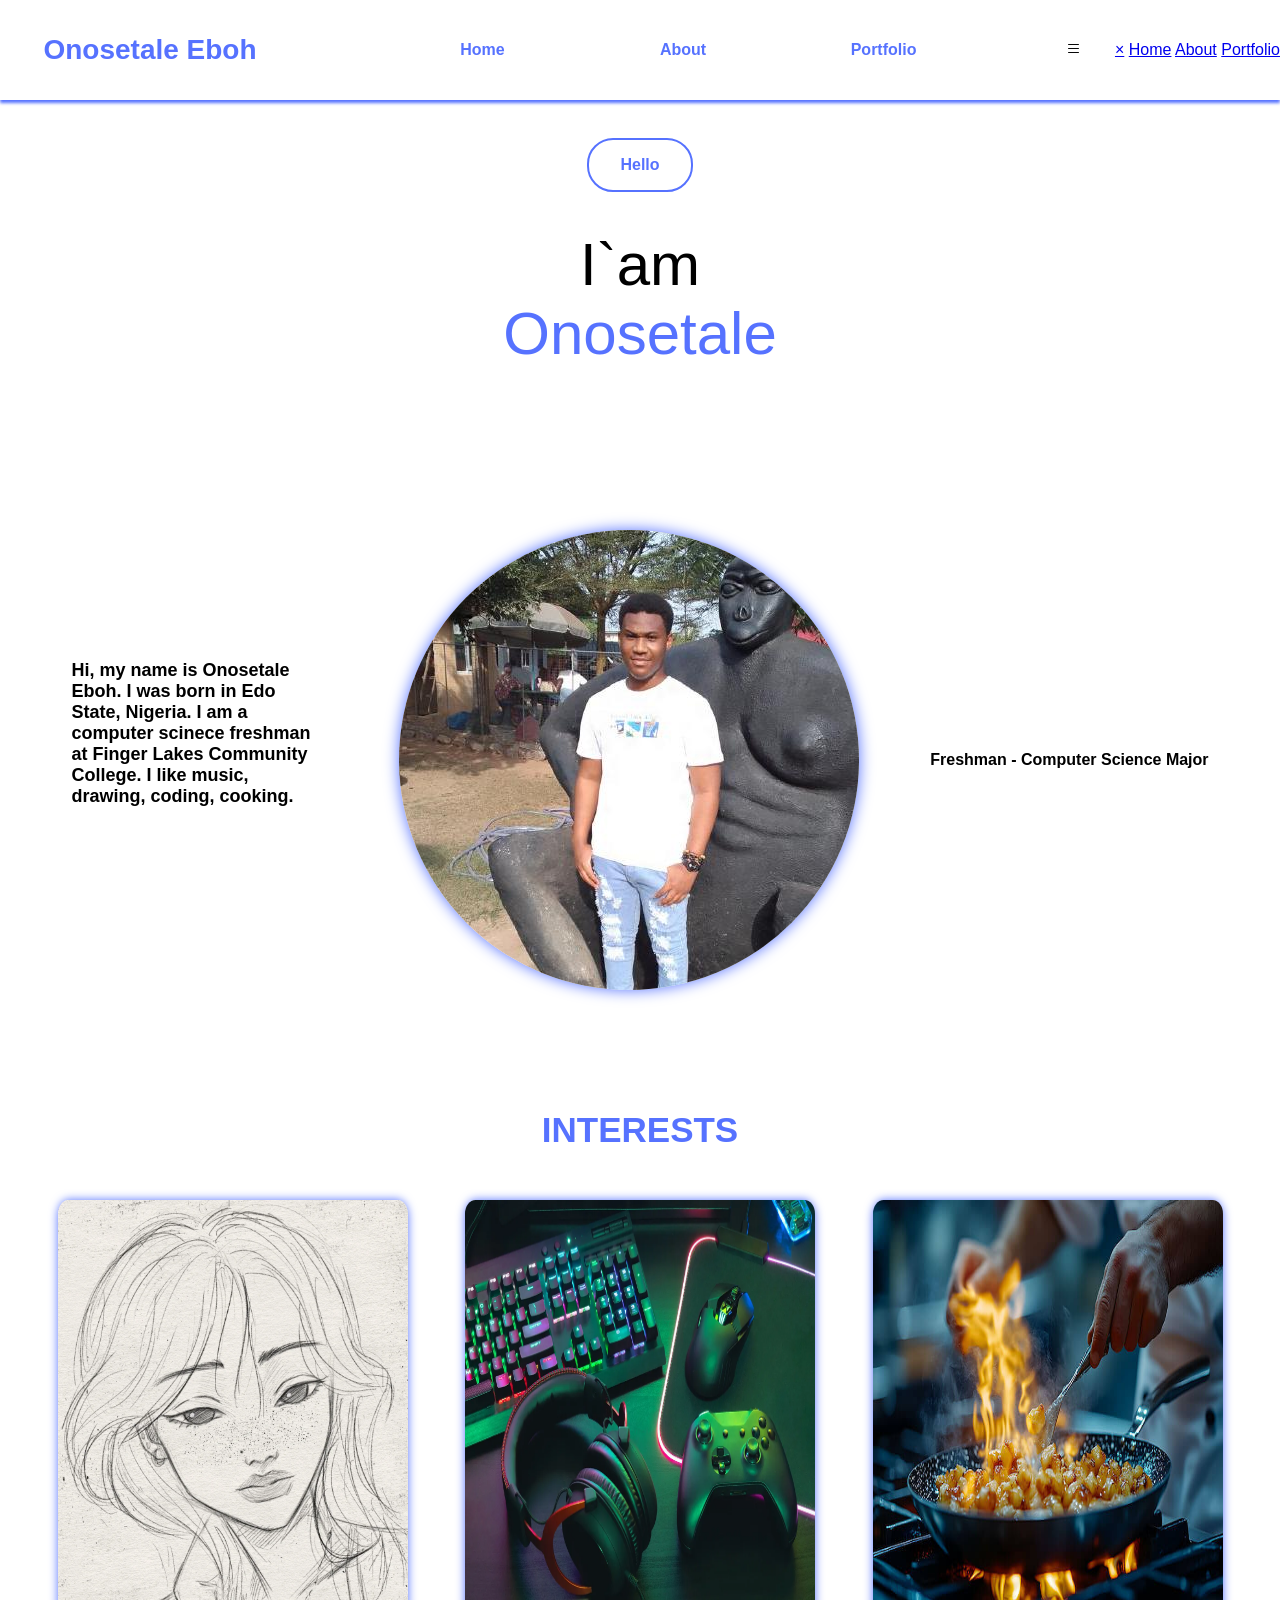
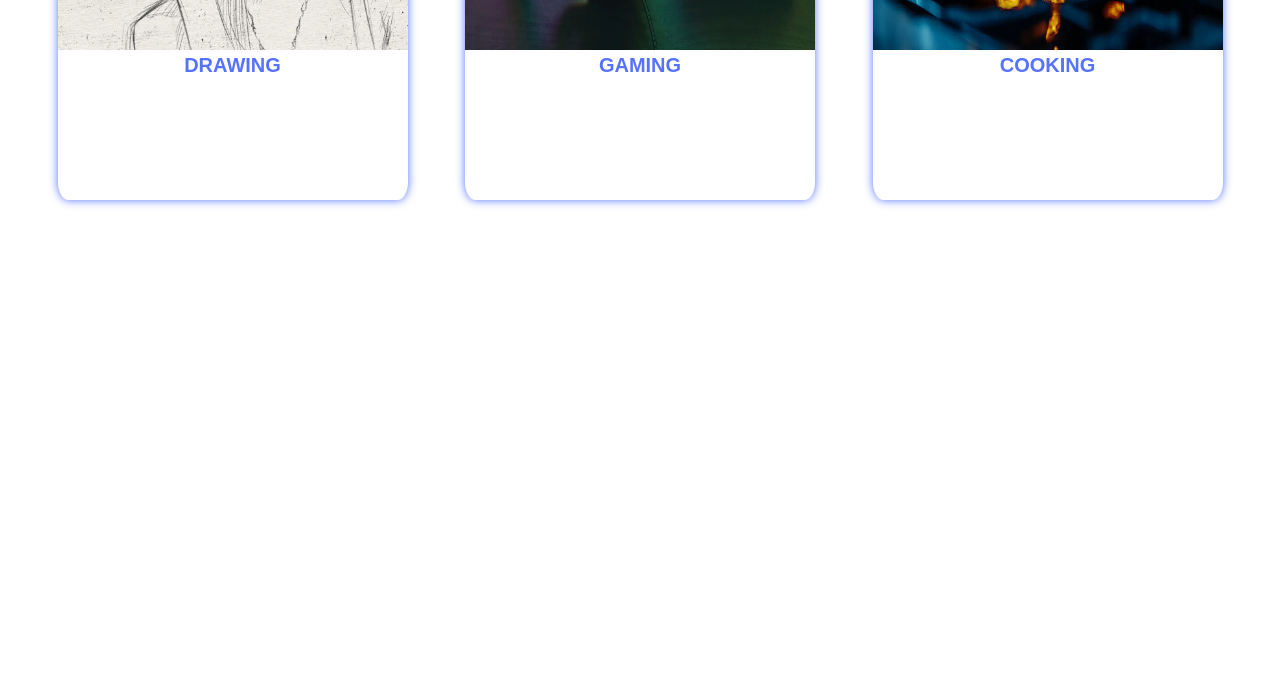
==== commit 2842d274: "class" ====
--- a/index.html
+++ b/index.html
@@ -7,6 +7,7 @@
     <title>Onosetale`s Portfolio</title>
     <link rel="stylesheet" href="Stylesheets/style.css">
     <link rel="stylesheet" href="https://cdn.jsdelivr.net/npm/bootstrap-icons@1.13.1/font/bootstrap-icons.min.css">
+    <script src="Script/script.js"></script>
 </head>
 <body>
     <header>
@@ -17,10 +18,16 @@
                 <a href="about.html">About</a>
                 <a href="portfolio.html">Portfolio</a>
             </div>
-            <div class="sidenav">
+            <div class="sidemenu" onclick="openNav()">
                 <i class="bi bi-list"></i>
-                <div class="sidemenu"></div>
             </div>
+            <div id="mySidenav" class="sidenav">
+                <a href="javascript:void(0)" class="closebtn" onclick="closeNav()">&times;</a>
+                <a href="index.html">Home</a>
+                <a href="about.html">About</a>
+                <a href="portfolio.html">Portfolio</a>
+            </div>
+
         </nav>
     </header>
     <section>
--- a/Stylesheets/style.css
+++ b/Stylesheets/style.css
@@ -8,6 +8,385 @@
     overflow-x: hidden;   
 }
 
+@media screen and (min-width: 0px) and (max-width: 299px){
+    /* Header styles for devices with 1900px width and above */
+    header{
+        height: 100px;
+        width: 100%;
+    }
+
+    /* Navigation styles for devices with 1900px width and above */
+    nav{
+        height: 100px;
+        width: 100%;
+        display: flex;
+        justify-content: space-evenly;
+        align-items: center;
+        position: fixed;
+        background-color: white;
+        box-shadow: 0px 3px 3px 0px #5672ff;
+    }
+
+    .logo{
+        font-size: 17px;
+        font-weight: 600;
+        align-content: center;
+        text-align: center;
+        color: #5672ff;
+    }
+
+    .nav_links{
+        height: 100%;
+        width: 50px;
+    }
+
+    .nav_links>a{
+        display: none;
+    }
+
+    .sidemenu>i{
+        font-size: 20px;
+    }
+    .sidemenu>i:hover{
+        color: #2f43ff;
+        transition-duration: 300ms;
+        cursor: pointer;
+    }
+
+    .sidenav {
+        height: 100%; /* 100% Full-height */
+        width: 0; /* 0 width - change this with JavaScript */
+        position: fixed; /* Stay in place */
+        z-index: 1; /* Stay on top */
+        top: 0; /* Stay at the top */
+        left: 0;
+        background-color: white; /* Black*/
+        overflow-x: hidden; /* Disable horizontal scroll */
+        padding-top: 60px; /* Place content 60px from the top */
+        transition: 0.5s; /* 0.5 second transition effect to slide in the sidenav */
+    }
+
+    /* The navigation menu links */
+    .sidenav a {
+        padding: 8px 8px 8px 32px;
+        text-decoration: none;
+        font-size: 25px;
+        color: #5672ff;
+        display: block;
+        transition: 0.3s;
+    }
+
+    /* When you mouse over the navigation links, change their color */
+    .sidenav a:hover {
+        color: #2f43ff;
+    }
+
+    /* Position and style the close button (top right corner) */
+    .sidenav .closebtn {
+        position: absolute;
+        top: 0;
+        right: 25px;
+        font-size: 36px;
+        margin-left: 50px;
+    }
+    section{
+        height: 3200px;
+        width: 100%;
+    }
+
+    .hello{
+        height: 130px;
+        width: 100%;
+        display: grid;
+        place-content: center;
+    }
+
+    .hello>p{
+        height: 50px;
+        width: 22vw;
+        border: 2px solid #5672ff;
+        text-align: center;
+        align-content: center;
+        border-radius: 26px 26px 26px 26px;
+        font-weight: 600;
+        color: #5672ff;
+    }
+
+    .first_intro{
+        height: 180px;
+        width: 100%;
+        text-align: center;
+        font-size: 40px;
+        font-weight: 500;
+    }
+
+    .second_intro{
+        height: 800px;
+        width: 100%;
+        display: grid;
+        place-content: center;
+        gap: 30px;
+    }
+
+    .about{
+        width: 94vw;
+        font-weight: 600;
+        font-size: 14px;
+        text-align: center;
+    }
+
+    .second_intro>img{
+        height: 200px;
+        border-radius: 50%;
+        box-shadow: 0px 0px 15px 0px #5672ff;
+        margin-left: 40px;
+    }
+
+    .second_intro>p{
+        height: 200px;
+        width: 92vw;
+        font-weight: 600;
+        font-size: 15px;
+        text-align: center;
+    }
+
+    .heading{
+        width: 100%;
+        text-align: center;
+        font-size: 30px;
+        font-weight: 600;
+        color: #5672ff;
+    }
+
+    .interests_div{
+        height: 1800px;
+        width: 100%;
+    }
+
+    .interests{
+        height: 1400px;
+        width: 100%;
+        display: flex;
+        justify-content: space-evenly;
+        align-items: center;
+        flex-wrap: wrap;
+    }
+
+    .interests>div{
+        height: 400px;
+        width: 72vw;
+        border-radius: 3%;
+        box-shadow: 0px 0px 10px 0px #5672ff;
+    }
+    .interests>div:hover{
+        box-shadow: 0px 0px 20px 0px #5672ff;
+        transition-duration: 300ms;
+    }
+
+    .interest_img{
+        height: 300px;
+        width: 100%;
+        border-top-left-radius: inherit;
+        border-top-right-radius: inherit;
+    }
+
+    .interest_title{
+        text-align: center;
+        font-weight: 600;
+        color: #5672ff;
+        font-size: 20px;
+    }
+}
+
+@media screen and (min-width: 300px) and (max-width: 399px){
+    /* Header styles for devices with 1900px width and above */
+    header{
+        height: 100px;
+        width: 100%;
+    }
+
+    /* Navigation styles for devices with 1900px width and above */
+    nav{
+        height: 100px;
+        width: 100%;
+        display: flex;
+        justify-content: space-evenly;
+        align-items: center;
+        position: fixed;
+        background-color: white;
+        box-shadow: 0px 3px 3px 0px #5672ff;
+    }
+
+    .logo{
+        font-size: 17px;
+        font-weight: 600;
+        align-content: center;
+        text-align: center;
+        color: #5672ff;
+    }
+
+    .nav_links{
+        height: 100%;
+        width: 50px;
+    }
+
+    .nav_links>a{
+        display: none;
+    }
+
+    .sidemenu>i{
+        font-size: 20px;
+    }
+    .sidemenu>i:hover{
+        color: #2f43ff;
+        transition-duration: 300ms;
+        cursor: pointer;
+    }
+
+    .sidenav {
+        height: 100%; /* 100% Full-height */
+        width: 0; /* 0 width - change this with JavaScript */
+        position: fixed; /* Stay in place */
+        z-index: 1; /* Stay on top */
+        top: 0; /* Stay at the top */
+        left: 0;
+        background-color: white; /* Black*/
+        overflow-x: hidden; /* Disable horizontal scroll */
+        padding-top: 60px; /* Place content 60px from the top */
+        transition: 0.5s; /* 0.5 second transition effect to slide in the sidenav */
+    }
+
+    /* The navigation menu links */
+    .sidenav a {
+        padding: 8px 8px 8px 32px;
+        text-decoration: none;
+        font-size: 25px;
+        color: #5672ff;
+        display: block;
+        transition: 0.3s;
+    }
+
+    /* When you mouse over the navigation links, change their color */
+    .sidenav a:hover {
+        color: #2f43ff;
+    }
+
+    /* Position and style the close button (top right corner) */
+    .sidenav .closebtn {
+        position: absolute;
+        top: 0;
+        right: 25px;
+        font-size: 36px;
+        margin-left: 50px;
+    }
+    section{
+        height: 3200px;
+        width: 100%;
+    }
+
+    .hello{
+        height: 130px;
+        width: 100%;
+        display: grid;
+        place-content: center;
+    }
+
+    .hello>p{
+        height: 50px;
+        width: 22vw;
+        border: 2px solid #5672ff;
+        text-align: center;
+        align-content: center;
+        border-radius: 26px 26px 26px 26px;
+        font-weight: 600;
+        color: #5672ff;
+    }
+
+    .first_intro{
+        height: 180px;
+        width: 100%;
+        text-align: center;
+        font-size: 40px;
+        font-weight: 500;
+    }
+
+    .second_intro{
+        height: 800px;
+        width: 100%;
+        display: grid;
+        place-content: center;
+        gap: 30px;
+    }
+
+    .about{
+        width: 94vw;
+        font-weight: 600;
+        font-size: 14px;
+        text-align: center;
+    }
+
+    .second_intro>img{
+        height: 200px;
+        border-radius: 50%;
+        box-shadow: 0px 0px 15px 0px #5672ff;
+        margin-left: 40px;
+    }
+
+    .second_intro>p{
+        height: 200px;
+        width: 92vw;
+        font-weight: 600;
+        font-size: 15px;
+        text-align: center;
+    }
+
+    .heading{
+        width: 100%;
+        text-align: center;
+        font-size: 30px;
+        font-weight: 600;
+        color: #5672ff;
+    }
+
+    .interests_div{
+        height: 1800px;
+        width: 100%;
+    }
+
+    .interests{
+        height: 1400px;
+        width: 100%;
+        display: flex;
+        justify-content: space-evenly;
+        align-items: center;
+        flex-wrap: wrap;
+    }
+
+    .interests>div{
+        height: 400px;
+        width: 72vw;
+        border-radius: 3%;
+        box-shadow: 0px 0px 10px 0px #5672ff;
+    }
+    .interests>div:hover{
+        box-shadow: 0px 0px 20px 0px #5672ff;
+        transition-duration: 300ms;
+    }
+
+    .interest_img{
+        height: 300px;
+        width: 100%;
+        border-top-left-radius: inherit;
+        border-top-right-radius: inherit;
+    }
+
+    .interest_title{
+        text-align: center;
+        font-weight: 600;
+        color: #5672ff;
+        font-size: 20px;
+    }
+}
 @media screen and (min-width: 400px) and (max-width: 499px){
     /* Header styles for devices with 1900px width and above */
     header{
@@ -28,7 +407,6 @@
     }
 
     .logo{
-        border: 1px solid;
         font-size: 18px;
         font-weight: 600;
         align-content: center;
@@ -39,10 +417,219 @@
     .nav_links{
         height: 100%;
         width: 100px;
-        border: 1px solid;
     }
 
     .nav_links>a{
+        display: none;
+    }
+
+    .sidemenu>i{
+        font-size: 20px;
+    }
+    .sidemenu>i:hover{
+        color: #2f43ff;
+        transition-duration: 300ms;
+        cursor: pointer;
+    }
+
+    .sidenav {
+        height: 100%; /* 100% Full-height */
+        width: 0; /* 0 width - change this with JavaScript */
+        position: fixed; /* Stay in place */
+        z-index: 1; /* Stay on top */
+        top: 0; /* Stay at the top */
+        left: 0;
+        background-color: white; /* Black*/
+        overflow-x: hidden; /* Disable horizontal scroll */
+        padding-top: 60px; /* Place content 60px from the top */
+        transition: 0.5s; /* 0.5 second transition effect to slide in the sidenav */
+    }
+
+    /* The navigation menu links */
+    .sidenav a {
+        padding: 8px 8px 8px 32px;
+        text-decoration: none;
+        font-size: 25px;
+        color: #5672ff;
+        display: block;
+        transition: 0.3s;
+    }
+
+    /* When you mouse over the navigation links, change their color */
+    .sidenav a:hover {
+        color: #2f43ff;
+    }
+
+    /* Position and style the close button (top right corner) */
+    .sidenav .closebtn {
+        position: absolute;
+        top: 0;
+        right: 25px;
+        font-size: 36px;
+        margin-left: 50px;
+    }
+    section{
+        height: 3200px;
+        width: 100%;
+    }
+
+    .hello{
+        height: 130px;
+        width: 100%;
+        display: grid;
+        place-content: center;
+    }
+
+    .hello>p{
+        height: 50px;
+        width: 18vw;
+        border: 2px solid #5672ff;
+        text-align: center;
+        align-content: center;
+        border-radius: 26px 26px 26px 26px;
+        font-weight: 600;
+        color: #5672ff;
+    }
+
+    .first_intro{
+        height: 180px;
+        width: 100%;
+        text-align: center;
+        font-size: 50px;
+        font-weight: 500;
+    }
+
+    .second_intro{
+        height: 800px;
+        width: 100%;
+        display: grid;
+        place-content: center;
+        gap: 30px;
+    }
+
+    .about{
+        width: 80vw;
+        font-weight: 600;
+        font-size: 15px;
+        text-align: center;
+    }
+
+    .second_intro>img{
+        height: 300px;
+        border-radius: 50%;
+        box-shadow: 0px 0px 15px 0px #5672ff;
+    }
+
+    .second_intro>p{
+        height: 200px;
+        width: 80vw;
+        font-weight: 600;
+        font-size: 15px;
+        text-align: center;
+    }
+
+    .heading{
+        width: 100%;
+        text-align: center;
+        font-size: 35px;
+        font-weight: 600;
+        color: #5672ff;
+    }
+
+    .interests_div{
+        height: 1800px;
+        width: 100%;
+    }
+
+    .interests{
+        height: 1400px;
+        width: 100%;
+        display: flex;
+        justify-content: space-evenly;
+        align-items: center;
+        flex-wrap: wrap;
+    }
+
+    .interests>div{
+        height: 400px;
+        width: 62vw;
+        border-radius: 3%;
+        box-shadow: 0px 0px 10px 0px #5672ff;
+    }
+    .interests>div:hover{
+        box-shadow: 0px 0px 20px 0px #5672ff;
+        transition-duration: 300ms;
+    }
+
+    .interest_img{
+        height: 300px;
+        width: 100%;
+        border-top-left-radius: inherit;
+        border-top-right-radius: inherit;
+    }
+
+    .interest_title{
+        text-align: center;
+        font-weight: 600;
+        color: #5672ff;
+        font-size: 20px;
+    }
+}
+@media screen and (min-width: 500px) and (max-width: 599px){
+    /* Header styles for devices with 1900px width and above */
+    header{
+        height: 100px;
+        width: 100%;
+    }
+
+    /* Navigation styles for devices with 1900px width and above */
+    nav{
+        height: 100px;
+        width: 100%;
+        display: flex;
+        justify-content: space-between;
+        align-items: center;
+        position: fixed;
+        background-color: white;
+        box-shadow: 0px 3px 3px 0px #5672ff;
+    }
+
+    .logo{
+        width: 300px;
+        font-size: 20px;
+        font-weight: 600;
+        align-content: center;
+        text-align: center;
+        color: #5672ff;
+    }
+
+    .nav_links{
+        height: 100%;
+        width: 500px;
+        display: flex;
+        justify-content: space-evenly;
+        align-items: center;
+    }
+
+    .nav_links>a{
+        text-decoration: none;
+        color: #5672ff;
+        width: 14vw;
+        height: 40px;
+        border-radius: 20px 20px 20px 20px;
+        text-align: center;
+        align-content: center;
+        font-weight: 600;
+        transition-duration: 300ms;
+        font-size: 14px;
+    }
+    .nav_links>a:hover{
+        border: 1px solid #2f43ff;
+        background-color: #2f43ff;
+        color: white;
+
+    }
+    .sidenav{
         display: none;
     }
 
@@ -153,7 +740,7 @@
         font-size: 20px;
     }
 }
-@media screen and (min-width: 500px) and (max-width: 599px){
+@media screen and (min-width: 600px) and (max-width: 699px){
     /* Header styles for devices with 1900px width and above */
     header{
         height: 100px;
@@ -174,7 +761,7 @@
 
     .logo{
         width: 300px;
-        font-size: 20px;
+        font-size: 22px;
         font-weight: 600;
         align-content: center;
         text-align: center;
@@ -208,6 +795,9 @@
 
     }
 
+    .sidenav{
+        display: none;
+    }
     section{
         height: 3200px;
         width: 100%;
@@ -248,9 +838,9 @@
     }
 
     .about{
-        width: 55vw;
-        font-weight: 600;
-        font-size: 15px;
+        width: 50vw;
+        font-weight: 600;
+        font-size: 16px;
         text-align: center;
     }
 
@@ -262,9 +852,9 @@
 
     .second_intro>p{
         height: 200px;
-        width: 55vw;
-        font-weight: 600;
-        font-size: 15px;
+        width: 50vw;
+        font-weight: 600;
+        font-size: 16px;
         text-align: center;
     }
 
@@ -315,7 +905,8 @@
         font-size: 20px;
     }
 }
-@media screen and (min-width: 600px) and (max-width: 699px){
+
+@media screen and (min-width: 700px) and (max-width: 799px){
     /* Header styles for devices with 1900px width and above */
     header{
         height: 100px;
@@ -336,7 +927,7 @@
 
     .logo{
         width: 300px;
-        font-size: 22px;
+        font-size: 26px;
         font-weight: 600;
         align-content: center;
         text-align: center;
@@ -354,14 +945,13 @@
     .nav_links>a{
         text-decoration: none;
         color: #5672ff;
-        width: 14vw;
+        width: 12vw;
         height: 40px;
         border-radius: 20px 20px 20px 20px;
         text-align: center;
         align-content: center;
         font-weight: 600;
         transition-duration: 300ms;
-        font-size: 14px;
     }
     .nav_links>a:hover{
         border: 1px solid #2f43ff;
@@ -370,168 +960,9 @@
 
     }
 
-    section{
-        height: 3200px;
-        width: 100%;
-    }
-
-    .hello{
-        height: 130px;
-        width: 100%;
-        display: grid;
-        place-content: center;
-    }
-
-    .hello>p{
-        height: 50px;
-        width: 14vw;
-        border: 2px solid #5672ff;
-        text-align: center;
-        align-content: center;
-        border-radius: 26px 26px 26px 26px;
-        font-weight: 600;
-        color: #5672ff;
-    }
-
-    .first_intro{
-        height: 180px;
-        width: 100%;
-        text-align: center;
-        font-size: 50px;
-        font-weight: 500;
-    }
-
-    .second_intro{
-        height: 800px;
-        width: 100%;
-        display: grid;
-        place-content: center;
-        gap: 30px;
-    }
-
-    .about{
-        width: 50vw;
-        font-weight: 600;
-        font-size: 16px;
-        text-align: center;
-    }
-
-    .second_intro>img{
-        height: 300px;
-        border-radius: 50%;
-        box-shadow: 0px 0px 15px 0px #5672ff;
-    }
-
-    .second_intro>p{
-        height: 200px;
-        width: 50vw;
-        font-weight: 600;
-        font-size: 16px;
-        text-align: center;
-    }
-
-    .heading{
-        width: 100%;
-        text-align: center;
-        font-size: 35px;
-        font-weight: 600;
-        color: #5672ff;
-    }
-
-    .interests_div{
-        height: 1400px;
-        width: 100%;
-    }
-
-    .interests{
-        height: 1200px;
-        width: 100%;
-        display: flex;
-        justify-content: space-evenly;
-        align-items: center;
-        flex-wrap: wrap;
-    }
-
-    .interests>div{
-        height: 400px;
-        width: 43vw;
-        border-radius: 3%;
-        box-shadow: 0px 0px 10px 0px #5672ff;
-    }
-    .interests>div:hover{
-        box-shadow: 0px 0px 20px 0px #5672ff;
-        transition-duration: 300ms;
-    }
-
-    .interest_img{
-        height: 300px;
-        width: 100%;
-        border-top-left-radius: inherit;
-        border-top-right-radius: inherit;
-    }
-
-    .interest_title{
-        text-align: center;
-        font-weight: 600;
-        color: #5672ff;
-        font-size: 20px;
-    }
-}
-
-@media screen and (min-width: 700px) and (max-width: 799px){
-    /* Header styles for devices with 1900px width and above */
-    header{
-        height: 100px;
-        width: 100%;
-    }
-
-    /* Navigation styles for devices with 1900px width and above */
-    nav{
-        height: 100px;
-        width: 100%;
-        display: flex;
-        justify-content: space-between;
-        align-items: center;
-        position: fixed;
-        background-color: white;
-        box-shadow: 0px 3px 3px 0px #5672ff;
-    }
-
-    .logo{
-        width: 300px;
-        font-size: 26px;
-        font-weight: 600;
-        align-content: center;
-        text-align: center;
-        color: #5672ff;
-    }
-
-    .nav_links{
-        height: 100%;
-        width: 500px;
-        display: flex;
-        justify-content: space-evenly;
-        align-items: center;
-    }
-
-    .nav_links>a{
-        text-decoration: none;
-        color: #5672ff;
-        width: 12vw;
-        height: 40px;
-        border-radius: 20px 20px 20px 20px;
-        text-align: center;
-        align-content: center;
-        font-weight: 600;
-        transition-duration: 300ms;
-    }
-    .nav_links>a:hover{
-        border: 1px solid #2f43ff;
-        background-color: #2f43ff;
-        color: white;
-
-    }
-
+    .sidenav{
+        display: none;
+    }
     section{
         height: 2800px;
         width: 100%;
@@ -693,6 +1124,9 @@
 
     }
 
+    .sidenav{
+        display: none;
+    }
     section{
         height: 2200px;
         width: 100%;
@@ -2260,6 +2694,12 @@
 
     }
 
+    .sidemenu{
+        display: none;
+    }
+    .sidenav{
+        display: none;
+    }
     section{
         height: 2200px;
         width: 100%;
@@ -2416,6 +2856,12 @@
 
     }
 
+    .sidemenu{
+        display: none;
+    }
+    .sidenav{
+        display: none;
+    }
     section{
         height: 2200px;
         width: 100%;
@@ -2573,6 +3019,12 @@
 
     }
 
+    .sidemenu{
+        display: none;
+    }
+    .sidenav{
+        display: none;
+    }
     section{
         height: 2200px;
         width: 100%;
